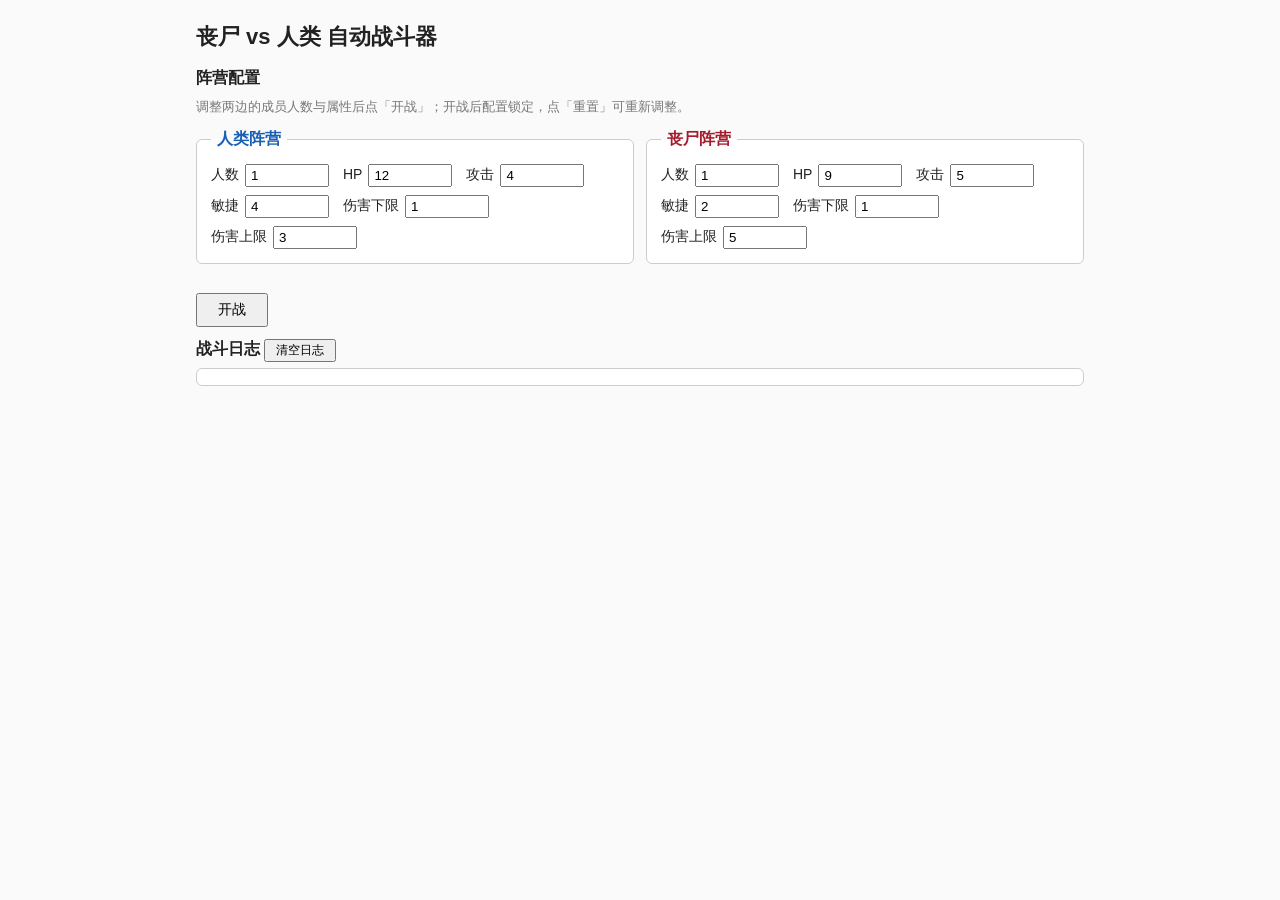
==== index.html @ 319cf8e5 "feat(game): add single-file zombie vs human auto battle game - index.html: two-camp config UI (count" ====
<!DOCTYPE html>
<!--
======================================================================
 GameEngine API（戦闘エンジン：DOM と完全分離された純関数集合）
======================================================================
■ 形態
  * エンジン本体は script#game-engine タグ内にあり、window.GameEngine
    として公開する。DOM・UI には一切依存しない。
  * state は JSON 化可能なプレーンデータのみで構成する。公開関数は入力を
    破壊せず新しい state を返す（runBattle は内部で作業コピーを書き換える
    が、外部から見れば純関数である）。

■ 乱数の注入
  * d100 / d7 / ダメージのすべてのロールは最終引数 rng（() => [0,1) の乱数）
    を経由する。省略した場合は Math.random を使う。
  * GameEngine.createRng(seed) で mulberry32 ベースの再現可能な乱数源を
    作れる（テスト・デバッグ用）。

■ Node から利用する（テスト用）
  * index.html から script#game-engine タグの中身を文字列として取り出し、
    例えば vm.runInNewContext(src, { module: { exports: {} } }) のように
    評価すると、sandbox.module.exports から GameEngine を取得できる。
    （window が無い環境では module.exports 側に公開するため。）

■ API 一覧
  GameEngine.MAX_STEPS                  : 無限ループ防止のステップ上限。書き換え可（既定 100000）
  GameEngine.DEFAULT_CONFIG             : 既定設定 { human: {...}, zombie: {...} }
  GameEngine.FACTION_LABEL              : 陣営表示名 { human: '人类阵营', zombie: '丧尸阵营' }
  GameEngine.NAME_PREFIX                : メンバー名の接頭辞 { human: '玩家', zombie: '丧尸' }
  GameEngine.createRng(seed)            : () => [0,1) の種付き乱数源を返す
  GameEngine.rollD(sides, rng?)         : 1..sides の整数
  GameEngine.randInt(min, max, rng?)    : min..max の整数（両端を含む）
  GameEngine.validateConfig(config)     : 設定検査。不備の簡体中文メッセージ配列（空配列なら正当）
  GameEngine.createBattleState(config)  : 初期 state（未ダイス）を返す
  GameEngine.rollInitiative(state, rng?): d100 で先攻順を決定する。同点者はその組だけで
                                          重投を繰り返し（重投点は組内のみで比較し、
                                          組内で順位が分かるまで）、過程をログに残す。
                                          新しい state を返す
  GameEngine.takeTurn(state, rng?)      : 現在の行動者の行動を 1 回実行。新しい state を返す
  GameEngine.runBattle(config, rng?)    : 設定検査 → state 生成 → 先攻決定 → 行動ループで
                                          完走させ、最終 state を返す（不正設定は例外）

■ config / state の形
  config = {
    human:  { count, hp, attack, agility, dmgMin, dmgMax },
    zombie: { count, hp, attack, agility, dmgMin, dmgMax }
  }
  state = {
    members:  [ { name, faction: 'human'|'zombie', maxHp, hp, attack,
                  agility, dmgMin, dmgMax, downed } ... ],
    order:    [ メンバー名 ... ]（行動順。戦闘中は不変）,
    rolls:    { メンバー名: d100 出目の履歴 [第1投, 重投1, ...] },
    turnIndex, round, steps,
    finished: boolean,
    winner:   'human' | 'zombie' | 'draw' | null,
    survivors:[ { name, hp, maxHp } ... ]（勝利側の生存者）,
    log:      [ { type, text } ... ]（type: order-header / order / reroll /
                                          round / action-fail / action-dodge /
                                          action-hit / victory）
  }
======================================================================
-->
<html lang="zh-CN">
<head>
<meta charset="UTF-8">
<meta name="viewport" content="width=device-width, initial-scale=1">
<title>丧尸 vs 人类 自动战斗器</title>
<style>
  :root { color-scheme: light; }
  * { box-sizing: border-box; }
  body {
    font-family: "Microsoft YaHei", "PingFang SC", "Segoe UI", sans-serif;
    max-width: 920px;
    margin: 0 auto;
    padding: 16px;
    color: #222;
    background: #fafafa;
    line-height: 1.55;
  }
  h1 { font-size: 22px; margin: 4px 0 12px; }
  h2 { font-size: 16px; margin: 10px 0 6px; }
  .hint { color: #777; font-size: 13px; margin: 2px 0 10px; }
  .factions { display: flex; gap: 12px; flex-wrap: wrap; }
  fieldset.faction {
    flex: 1 1 340px;
    border: 1px solid #ccc;
    border-radius: 6px;
    background: #fff;
    padding: 6px 14px 12px;
    margin: 0;
  }
  fieldset.faction.human legend { color: #1a5fb4; font-weight: bold; padding: 0 6px; }
  fieldset.faction.zombie legend { color: #a51d2d; font-weight: bold; padding: 0 6px; }
  .field { display: inline-flex; align-items: center; gap: 6px; margin: 6px 14px 2px 0; font-size: 14px; }
  .field input { width: 84px; padding: 2px 4px; }
  .error { color: #c01c28; font-size: 14px; min-height: 1.2em; margin: 8px 0 4px; }
  .actions { margin: 4px 0 8px; }
  button { padding: 6px 20px; font-size: 14px; cursor: pointer; }
  button:disabled { cursor: not-allowed; opacity: 0.5; }
  button.small { padding: 1px 10px; font-size: 12px; font-weight: normal; }
  #result {
    border: 1px solid #1a7f37;
    background: #eaf6ee;
    border-radius: 6px;
    padding: 6px 14px 10px;
    margin: 10px 0;
  }
  #result-title { margin: 4px 0; }
  #result-text { white-space: pre-line; margin: 2px 0; font-family: inherit; font-size: 14px; }
  .log {
    font-family: Consolas, "Courier New", monospace;
    font-size: 13px;
    border: 1px solid #ccc;
    background: #fff;
    border-radius: 6px;
    padding: 8px 12px;
    max-height: 460px;
    overflow-y: auto;
  }
  .log-round { font-weight: bold; color: #666; margin-top: 8px; }
  .log-order-header { font-weight: bold; margin-top: 4px; }
  .log-order { color: #333; }
  .log-reroll { color: #b26a00; }
  .log-action-fail { color: #9a9a9a; }
  .log-action-dodge { color: #1c5d99; }
  .log-action-hit { color: #222; }
  .log-victory { font-weight: bold; color: #1a7f37; margin-top: 6px; }
</style>
</head>
<body>
<h1>丧尸 vs 人类 自动战斗器</h1>

<section id="config-section">
  <h2>阵营配置</h2>
  <p class="hint">调整两边的成员人数与属性后点「开战」；开战后配置锁定，点「重置」可重新调整。</p>
  <div id="faction-configs" class="factions"></div>
  <div id="config-error" class="error"></div>
  <div class="actions">
    <button id="btn-start">开战</button>
    <button id="btn-reset" hidden>重置</button>
  </div>
</section>

<section id="result" hidden>
  <h2 id="result-title"></h2>
  <pre id="result-text"></pre>
</section>

<section id="log-section">
  <h2>战斗日志 <button id="btn-clear-log" class="small">清空日志</button></h2>
  <div id="battle-log" class="log"></div>
</section>

<script id="game-engine">
/* =====================================================================
 * 戦闘エンジン（DOM 非依存の純関数集合）
 * API の詳細と Node からの取り出し方はファイル先頭のコメント塊を参照。
 * ===================================================================== */
(function () {
  'use strict';

  // 仕様書のデフォルト値
  var DEFAULT_CONFIG = {
    human:  { count: 1, hp: 12, attack: 4, agility: 4, dmgMin: 1, dmgMax: 3 },
    zombie: { count: 1, hp: 9, attack: 5, agility: 2, dmgMin: 1, dmgMax: 5 }
  };

  // 表示用ラベル（UI 文案は簡体中文）
  var NAME_PREFIX = { human: '玩家', zombie: '丧尸' };
  var FACTION_LABEL = { human: '人类阵营', zombie: '丧尸阵营' };

  var api = {
    // 無限ループ防止の安全上限（テストから差し替え可能）
    MAX_STEPS: 100000,
    DEFAULT_CONFIG: DEFAULT_CONFIG,
    FACTION_LABEL: FACTION_LABEL,
    NAME_PREFIX: NAME_PREFIX
  };

  // ---- 乱数 ----------------------------------------------------------

  // 種付き乱数源（mulberry32）。テストでの再現用。
  api.createRng = function (seed) {
    var a = seed >>> 0;
    return function () {
      a |= 0;
      a = (a + 0x6D2B79F5) | 0;
      var t = Math.imul(a ^ (a >>> 15), 1 | a);
      t = (t + Math.imul(t ^ (t >>> 7), 61 | t)) ^ t;
      return ((t ^ (t >>> 14)) >>> 0) / 4294967296;
    };
  };

  // rng 未指定なら Math.random を使う
  function normRng(rng) {
    return typeof rng === 'function' ? rng : Math.random;
  }

  // 1..sides の整数ダイス
  api.rollD = function (sides, rng) {
    return Math.floor(normRng(rng)() * sides) + 1;
  };

  // min..max の整数（両端を含む）
  api.randInt = function (min, max, rng) {
    return min + Math.floor(normRng(rng)() * (max - min + 1));
  };

  // ---- 設定検査 ------------------------------------------------------

  // 数値 1 項分の整数・範囲検査
  function checkInt(errors, label, name, value, min, max) {
    if (typeof value !== 'number' || !isFinite(value) || Math.floor(value) !== value) {
      errors.push(label + '的' + name + '必须是整数');
      return;
    }
    if (value < min || value > max) {
      errors.push(label + '的' + name + '必须在 ' + min + '～' + max + ' 之间');
    }
  }

  // 設定を検査し、不備のメッセージ配列を返す（空配列なら正当）
  api.validateConfig = function (config) {
    var errors = [];
    var factions = ['human', 'zombie'];
    for (var i = 0; i < factions.length; i++) {
      var f = factions[i];
      var label = FACTION_LABEL[f];
      var c = config ? config[f] : null;
      if (!c || typeof c !== 'object') {
        errors.push(label + '的配置缺失');
        continue;
      }
      checkInt(errors, label, '人数', c.count, 1, 99);
      checkInt(errors, label, 'HP', c.hp, 1, 9999);
      checkInt(errors, label, '攻击', c.attack, 0, 99);
      checkInt(errors, label, '敏捷', c.agility, 0, 99);
      checkInt(errors, label, '伤害下限', c.dmgMin, 0, 9999);
      checkInt(errors, label, '伤害上限', c.dmgMax, 0, 9999);
      if (typeof c.dmgMin === 'number' && typeof c.dmgMax === 'number'
          && isFinite(c.dmgMin) && isFinite(c.dmgMax) && c.dmgMin > c.dmgMax) {
        errors.push(label + '的伤害下限不能大于伤害上限');
      }
    }
    return errors;
  };

  // ---- state 生成 ----------------------------------------------------

  // メンバー 1 人を生成する
  function makeMember(faction, index, stats) {
    return {
      name: NAME_PREFIX[faction] + index,
      faction: faction,
      maxHp: stats.hp,
      hp: stats.hp,
      attack: stats.attack,
      agility: stats.agility,
      dmgMin: stats.dmgMin,
      dmgMax: stats.dmgMax,
      downed: false
    };
  }

  // プレーンデータの複製（state は JSON 化可能なデータのみで構成する）
  function clone(obj) {
    if (typeof structuredClone === 'function') return structuredClone(obj);
    return JSON.parse(JSON.stringify(obj));
  }

  // 初期 state を生成する（config は書き換えない）
  api.createBattleState = function (config) {
    var members = [];
    var i;
    for (i = 1; i <= config.human.count; i++) members.push(makeMember('human', i, config.human));
    for (i = 1; i <= config.zombie.count; i++) members.push(makeMember('zombie', i, config.zombie));
    return {
      members: members,   // 全メンバー（両陣営）
      order: [],          // 行動順（メンバー名の配列、戦闘中不変）
      rolls: {},          // メンバー名 → 先攻 d100 出目
      turnIndex: 0,       // order 内の現在位置
      round: 0,           // 現在のラウンド（rollInitiative で 1 になる）
      steps: 0,           // 実行済みステップ数（安全上限カウンタ）
      finished: false,
      winner: null,       // 'human' | 'zombie' | 'draw' | null
      survivors: [],      // 勝利側の生存者 [{name, hp, maxHp}]
      log: []             // {type, text} の配列
    };
  };

  // ---- 先攻順 --------------------------------------------------------

  // 全員が d100 を 1 回ずつ振り、点数の大きい順に行動する。
  // 同点者は「その組だけ」取り出して各自重投し、重投点は組内だけで比較する
  //（組と外部との前后関係は元の点数で確定済み）。組内にまだ同点者がいれば、
  // その者だけをさらに重投し、組内で完全に順位が分かるまで繰り返す。
  // 最終順序は「各メンバーが得た点数列の辞書順降順」と一致する。
  function cmpRollsDesc(a, b) {
    var n = Math.min(a.length, b.length);
    for (var i = 0; i < n; i++) {
      if (a[i] !== b[i]) return b[i] - a[i];
    }
    return b.length - a.length; // 保険（通常はここへ到達しない）
  }

  api.rollInitiative = function (state, rng) {
    var s = clone(state);
    var r = normRng(rng);
    var i;
    // メンバー名 → ダイス履歴 [第1投, 重投1, ...]（末尾が現在の有効値）
    var history = {};
    var names = s.members.map(function (m) { return m.name; });
    for (i = 0; i < names.length; i++) {
      history[names[i]] = [api.rollD(100, r)];
    }
    var batches = 0;
    // 同点グループの解消（group: 同じ有効値を持つメンバー名の配列）
    function resolveGroup(group) {
      if (group.length < 2) return;
      batches++;
      if (batches > 10000) {
        // 公正な乱数では実質到達不能（悪意ある rng 注入などの保険）
        throw new Error('先攻重投超过安全次数上限');
      }
      var anchor = history[group[0]][history[group[0]].length - 1];
      group.forEach(function (n) { history[n].push(api.rollD(100, r)); });
      s.log.push({
        type: 'reroll',
        text: '【先攻重投】' + group.join('、') + '（同为 ' + anchor + ' 点）重投 d100：'
            + group.map(function (n) {
                var h = history[n];
                return n + '→' + h[h.length - 1];
              }).join('、')
      });
      // 重投後にまだ同点が残れば、その者だけで再重投
      var byValue = {};
      group.forEach(function (n) {
        var h = history[n];
        var v = h[h.length - 1];
        (byValue[v] = byValue[v] || []).push(n);
      });
      Object.keys(byValue)
        .sort(function (a, b) { return b - a; })
        .forEach(function (v) { resolveGroup(byValue[v]); });
    }
    // 第 1 投の点数でグループ化し、点数の大きい組から順に解消
    var byFirst = {};
    names.forEach(function (n) {
      var v = history[n][0];
      (byFirst[v] = byFirst[v] || []).push(n);
    });
    Object.keys(byFirst)
      .sort(function (a, b) { return b - a; })
      .forEach(function (v) { resolveGroup(byFirst[v]); });
    // 辞書順降順で最終行動順を確定
    names.sort(function (a, b) { return cmpRollsDesc(history[a], history[b]); });
    s.order = names;
    s.rolls = history;
    s.round = 1;
    s.turnIndex = 0;
    s.log.push({ type: 'order-header', text: '【行动顺序】（d100 点数，从大到小）' });
    for (i = 0; i < names.length; i++) {
      s.log.push({
        type: 'order',
        text: (i + 1) + '. ' + names[i] + '（d100=' + history[names[i]].join('→') + '）'
      });
    }
    s.log.push({ type: 'round', text: '── 第 1 轮 ──' });
    return s;
  };

  // ---- ターン処理 ----------------------------------------------------

  // 名前からメンバーを探す
  function findMember(s, name) {
    for (var i = 0; i < s.members.length; i++) {
      if (s.members[i].name === name) return s.members[i];
    }
    return null;
  }

  // ターン位置を 1 つ進める。末尾に達したら次ラウンドの先頭へ戻し、区切り行を残す。
  function advanceTurn(s) {
    s.turnIndex++;
    if (s.turnIndex >= s.order.length) {
      s.turnIndex = 0;
      s.round++;
      s.log.push({ type: 'round', text: '── 第 ' + s.round + ' 轮 ──' });
    }
  }

  // どちらか一方でも全滅していれば戦闘を終了させる
  function checkBattleEnd(s) {
    var alive = { human: false, zombie: false };
    for (var i = 0; i < s.members.length; i++) {
      var m = s.members[i];
      if (!m.downed) alive[m.faction] = true;
    }
    if (alive.human && alive.zombie) return false;
    s.finished = true;
    s.winner = alive.human ? 'human' : (alive.zombie ? 'zombie' : 'draw');
    if (s.winner === 'draw') {
      s.survivors = [];
      s.log.push({ type: 'victory', text: '战斗结束：平局。' });
    } else {
      s.survivors = s.members
        .filter(function (m) { return m.faction === s.winner && !m.downed; })
        .map(function (m) { return { name: m.name, hp: m.hp, maxHp: m.maxHp }; });
      var names = s.survivors.map(function (m) {
        return m.name + '（HP ' + m.hp + '/' + m.maxHp + '）';
      }).join('、');
      s.log.push({ type: 'victory', text: '战斗结束：' + FACTION_LABEL[s.winner] + '获胜！存活角色：' + names });
    }
    return true;
  }

  // 現在の行動者の 1 行動を実行する（s を直接書き換える内部用関数）
  function stepMutate(s, rng) {
    s.steps++;
    if (s.steps > api.MAX_STEPS) {
      s.finished = true;
      s.winner = 'draw';
      s.survivors = [];
      s.log.push({ type: 'victory', text: '已达 ' + api.MAX_STEPS + ' 步行动上限，强制结束：平局。' });
      return;
    }
    var actor = findMember(s, s.order[s.turnIndex]);
    // 倒地している場合は何もせずスキップ（ログには残さない）
    if (!actor || actor.downed) {
      advanceTurn(s);
      return;
    }
    // 対立陣営の未倒地メンバーから無作為に 1 人選ぶ
    var enemyFaction = actor.faction === 'human' ? 'zombie' : 'human';
    var targets = s.members.filter(function (m) {
      return m.faction === enemyFaction && !m.downed;
    });
    if (targets.length === 0) {
      // 通常起こらない（直前の行動後に終了判定済み）。保険として終了判定だけ行う。
      checkBattleEnd(s);
      return;
    }
    var target = targets[api.randInt(0, targets.length - 1, rng)];
    var head = actor.name + ' → ' + target.name + '：';

    // 1) 攻撃判定：d7 ＞ 自分の攻撃値 なら失敗
    var atkRoll = api.rollD(7, rng);
    if (atkRoll > actor.attack) {
      s.log.push({
        type: 'action-fail',
        text: head + '攻击检定 d7=' + atkRoll + ' ＞ 攻击' + actor.attack + '，攻击失败'
      });
      advanceTurn(s);
      return;
    }

    // 2) 回避判定：d7 ≤ 目標の敏捷 なら回避成功
    var dodgeRoll = api.rollD(7, rng);
    if (dodgeRoll <= target.agility) {
      s.log.push({
        type: 'action-dodge',
        text: head + '攻击检定 d7=' + atkRoll + ' ≤ 攻击' + actor.attack
            + '，命中；闪避检定 d7=' + dodgeRoll + ' ≤ 敏捷' + target.agility + '，闪避成功'
      });
      advanceTurn(s);
      return;
    }

    // 3) ダメージ：自身の区間内の整数乱数
    var dmg = api.randInt(actor.dmgMin, actor.dmgMax, rng);
    target.hp = Math.max(0, target.hp - dmg);
    var text = head + '攻击检定 d7=' + atkRoll + ' ≤ 攻击' + actor.attack
             + '，命中；闪避检定 d7=' + dodgeRoll + ' ＞ 敏捷' + target.agility
             + '，未闪避；伤害 ' + dmg + '，' + target.name + ' 剩余 HP ' + target.hp;
    if (target.hp <= 0) {
      target.downed = true;
      text += '，倒地！';
    }
    s.log.push({ type: 'action-hit', text: text });

    // 行動後に行終了判定（終わっていなければ次のターンへ）
    if (!checkBattleEnd(s)) {
      advanceTurn(s);
    }
  }

  // 公開版：入力 state を破壊せず、新しい state を返す
  api.takeTurn = function (state, rng) {
    if (state.finished) return state;
    var s = clone(state);
    stepMutate(s, normRng(rng));
    return s;
  };

  // 設定から戦闘を完走させる（不正設定は例外）
  api.runBattle = function (config, rng) {
    var errors = api.validateConfig(config);
    if (errors.length > 0) throw new Error(errors.join('；'));
    var r = normRng(rng);
    var s = api.rollInitiative(api.createBattleState(config), r);
    while (!s.finished) stepMutate(s, r);
    return s;
  };

  // ---- エクスポート --------------------------------------------------
  if (typeof window !== 'undefined') {
    window.GameEngine = api;
  }
  if (typeof module !== 'undefined' && module.exports) {
    module.exports = api;
  }
  return api;
})();
</script>

<script>
/* UI 層：GameEngine の呼び出しと DOM 描画だけを担う（エンジン側は DOM に触れない） */
(function () {
  'use strict';
  var E = window.GameEngine;

  function $(id) { return document.getElementById(id); }

  // 設定フィールド定義（入力欄の生成と入力値の読み取りに使う）
  var FIELDS = [
    { key: 'count',   label: '人数',     min: 1,    max: 99 },
    { key: 'hp',      label: 'HP',      min: 1,    max: 9999 },
    { key: 'attack',  label: '攻击',    min: 0,    max: 99 },
    { key: 'agility', label: '敏捷',    min: 0,    max: 99 },
    { key: 'dmgMin',  label: '伤害下限', min: 0,    max: 9999 },
    { key: 'dmgMax',  label: '伤害上限', min: 0,    max: 9999 }
  ];
  var FACTIONS = ['human', 'zombie'];

  // 両陣営の設定入力欄を組み立てる
  function buildConfigPanel() {
    var wrap = $('faction-configs');
    FACTIONS.forEach(function (f) {
      var fs = document.createElement('fieldset');
      fs.className = 'faction ' + f;
      var legend = document.createElement('legend');
      legend.textContent = E.FACTION_LABEL[f];
      fs.appendChild(legend);
      FIELDS.forEach(function (fd) {
        var label = document.createElement('label');
        label.className = 'field';
        var name = document.createElement('span');
        name.textContent = fd.label;
        var input = document.createElement('input');
        input.type = 'number';
        input.id = f + '-' + fd.key;
        input.min = String(fd.min);
        input.max = String(fd.max);
        input.step = '1';
        input.value = String(E.DEFAULT_CONFIG[f][fd.key]);
        label.appendChild(name);
        label.appendChild(input);
        fs.appendChild(label);
      });
      wrap.appendChild(fs);
    });
  }

  // 入力欄から設定値を集める
  function readConfig() {
    var cfg = {};
    FACTIONS.forEach(function (f) {
      var c = {};
      FIELDS.forEach(function (fd) {
        c[fd.key] = Number($(f + '-' + fd.key).value);
      });
      cfg[f] = c;
    });
    return cfg;
  }

  // 設定入力欄の有効／無効を切り替える（開戦後はロック）
  function setConfigEnabled(enabled) {
    FACTIONS.forEach(function (f) {
      FIELDS.forEach(function (fd) {
        $(f + '-' + fd.key).disabled = !enabled;
      });
    });
    $('btn-start').disabled = !enabled;
  }

  function renderResult(state) {
    var title = $('result-title');
    var body = $('result-text');
    if (state.winner === 'draw') {
      title.textContent = '战斗结束：平局';
      body.textContent = '达到行动步数上限，未分出胜负。';
    } else {
      title.textContent = '战斗结束 —— ' + E.FACTION_LABEL[state.winner] + '获胜！';
      var lines = state.survivors.map(function (m) {
        return m.name + '：剩余 HP ' + m.hp + '/' + m.maxHp;
      });
      body.textContent = lines.length > 0 ? lines.join('\n') : '（无存活角色）';
    }
    $('result').hidden = false;
  }

  function renderLog(log) {
    var box = $('battle-log');
    box.innerHTML = '';
    var frag = document.createDocumentFragment();
    log.forEach(function (e) {
      var div = document.createElement('div');
      div.className = 'log-' + e.type;
      div.textContent = e.text;
      frag.appendChild(div);
    });
    box.appendChild(frag);
    box.scrollTop = box.scrollHeight;
  }

  function onStart() {
    var cfg = readConfig();
    var errors = E.validateConfig(cfg);
    if (errors.length > 0) {
      $('config-error').textContent = '配置有误：' + errors.join('；');
      return;
    }
    $('config-error').textContent = '';
    setConfigEnabled(false);          // 開戦後は設定をロック
    $('btn-start').hidden = true;
    $('btn-reset').hidden = false;
    var state = E.runBattle(cfg);     // 乱数源は既定の Math.random
    renderResult(state);
    renderLog(state.log);
  }

  function onReset() {
    $('config-error').textContent = '';
    $('result-title').textContent = '';
    $('result-text').textContent = '';
    $('result').hidden = true;
    $('battle-log').innerHTML = '';
    setConfigEnabled(true);
    $('btn-start').hidden = false;
    $('btn-reset').hidden = true;
  }

  buildConfigPanel();
  $('btn-start').addEventListener('click', onStart);
  $('btn-reset').addEventListener('click', onReset);
  $('btn-clear-log').addEventListener('click', function () {
    $('battle-log').innerHTML = '';
  });
})();
</script>
</body>
</html>
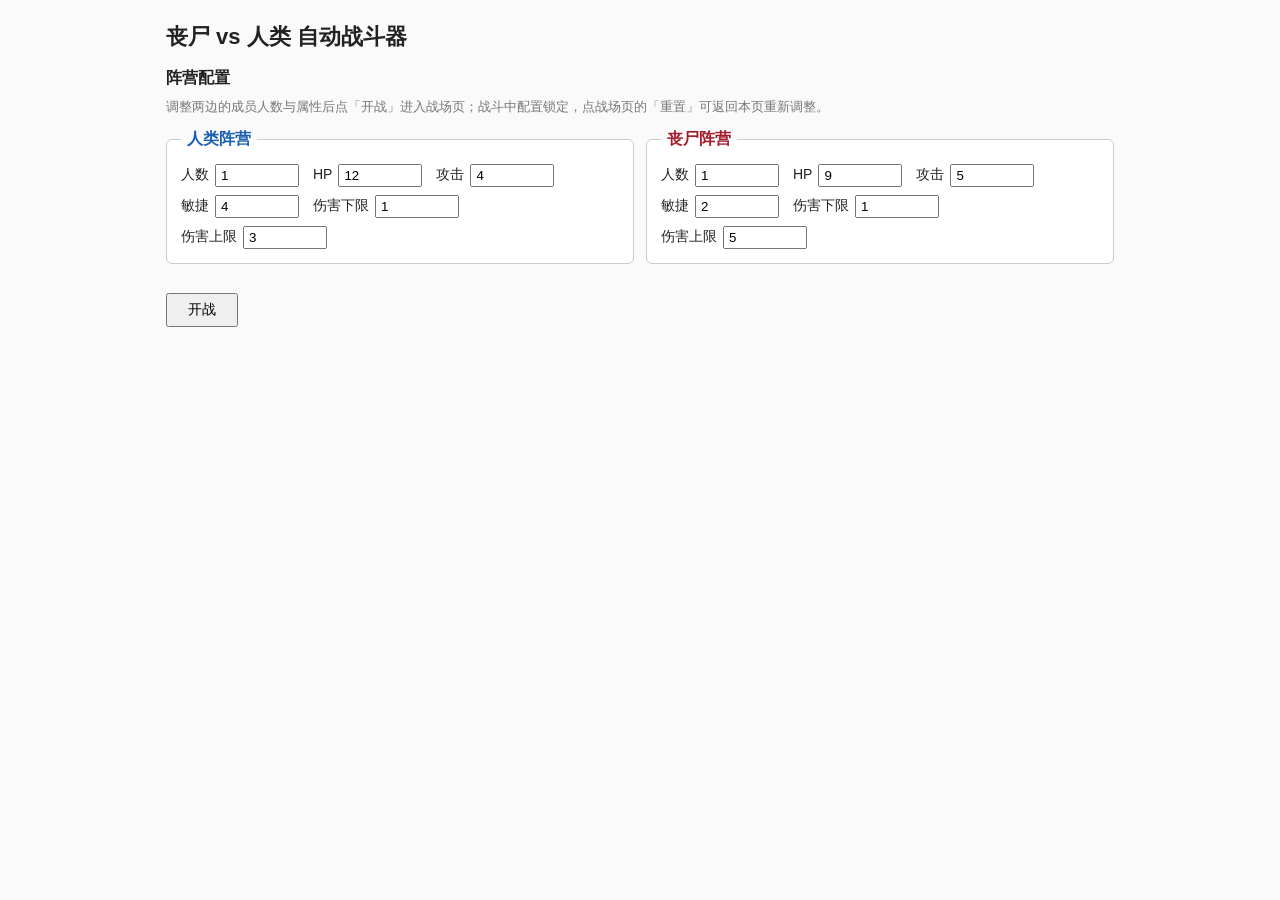
==== commit 3b0f4b03: "feat(game): visualize battle with live stepwise execution - config screen <-> battlefield screen; op" ====
--- a/index.html
+++ b/index.html
@@ -1,28 +1,44 @@
 <!DOCTYPE html>
 <!--
 ======================================================================
- GameEngine API（戦闘エンジン：DOM と完全分離された純関数集合）
+ 丧尸 vs 人类 自动战斗器 —— 单文件游戏（GameEngine / GameUI API 文档）
 ======================================================================
 ■ 形態
-  * エンジン本体は script#game-engine タグ内にあり、window.GameEngine
-    として公開する。DOM・UI には一切依存しない。
+  * 戦闘エンジンは script#game-engine タグ内にあり、window.GameEngine
+    として公開する。DOM・UI・タイマーに一切依存しない純関数集合。
   * state は JSON 化可能なプレーンデータのみで構成する。公開関数は入力を
-    破壊せず新しい state を返す（runBattle は内部で作業コピーを書き換える
-    が、外部から見れば純関数である）。
-
-■ 乱数の注入
-  * d100 / d7 / ダメージのすべてのロールは最終引数 rng（() => [0,1) の乱数）
-    を経由する。省略した場合は Math.random を使う。
+    破壊せず新しい state を返す（内部では作業コピーを書き替えるが、外部
+    から見れば純関数である）。log の各エントリ {type,text} は push 以後に
+    決して書き替えないため、連続する state 間で log 配列は浅いコピーとして
+    共有される（エントリ自体を外部から書き替えることは想定しない）。
+  * UI 層はその後の script タグ（id 無し）にあり、window.GameUI として公開
+    する。エンジンの呼び出しと DOM 描画だけを担う。
+
+■ 乱数の注入（GameEngine）
+  * d100 / d7 / ダメージ・目標選択のすべてのロールは最終引数 rng
+    （() => [0,1) の乱数）を経由する。省略した場合は Math.random を使う。
   * GameEngine.createRng(seed) で mulberry32 ベースの再現可能な乱数源を
     作れる（テスト・デバッグ用）。
+  * 戦闘の乱数は「1 本の乱数列」を順に消費する。したがって同一の rng を
+    与えた場合、次の 2 経路は最終 state（members / order / rolls / log すべて）
+    の JSON 比較で完全一致する（ADR 0001 の一貫性保証）：
+      (a) GameEngine.runBattle(config, rng)                       （整場一括結算）
+      (b) GameEngine.startBattle(config, rng) の後、
+          GameEngine.stepBattle(state, rng) を終局まで繰り返す     （逐次実行）
+    stepBattle は takeTurn と同一経路（同一の乱数消費・state 遷移）であり、
+    verify/engine.test.mjs の一致性断言で固定される。
 
 ■ Node から利用する（テスト用）
   * index.html から script#game-engine タグの中身を文字列として取り出し、
     例えば vm.runInNewContext(src, { module: { exports: {} } }) のように
-    評価すると、sandbox.module.exports から GameEngine を取得できる。
+    評価すると、module.exports から GameEngine を取得できる。
     （window が無い環境では module.exports 側に公開するため。）
-
-■ API 一覧
+  * UI 層は同じ要領で残りの script タグを評価すれば window.GameUI が
+    得られる。document は最小スタブでよく、GameUI の公開面は
+    実 DOM 無しで駆動できる（描画の目視検証はブラウザ E2E で行う）。
+
+■ GameEngine API 一覧
+  --- 定数・乱数・設定検査 ---
   GameEngine.MAX_STEPS                  : 無限ループ防止のステップ上限。書き換え可（既定 100000）
   GameEngine.DEFAULT_CONFIG             : 既定設定 { human: {...}, zombie: {...} }
   GameEngine.FACTION_LABEL              : 陣営表示名 { human: '人类阵营', zombie: '丧尸阵营' }
@@ -31,14 +47,73 @@
   GameEngine.rollD(sides, rng?)         : 1..sides の整数
   GameEngine.randInt(min, max, rng?)    : min..max の整数（両端を含む）
   GameEngine.validateConfig(config)     : 設定検査。不備の簡体中文メッセージ配列（空配列なら正当）
+  --- state 生成と先攻決定 ---
   GameEngine.createBattleState(config)  : 初期 state（未ダイス）を返す
   GameEngine.rollInitiative(state, rng?): d100 で先攻順を決定する。同点者はその組だけで
                                           重投を繰り返し（重投点は組内のみで比較し、
                                           組内で順位が分かるまで）、過程をログに残す。
                                           新しい state を返す
+  --- 整場一括結算（従来 API・そのまま維持） ---
   GameEngine.takeTurn(state, rng?)      : 現在の行動者の行動を 1 回実行。新しい state を返す
+                                          （終局済み state を渡した場合は入力をそのまま返す）
   GameEngine.runBattle(config, rng?)    : 設定検査 → state 生成 → 先攻決定 → 行動ループで
                                           完走させ、最終 state を返す（不正設定は例外）
+  --- ステップ実行（逐行動リアルタイム演出用・ADR 0001） ---
+  GameEngine.startBattle(config, rng?)  : 設定検査 → state 生成 → 先攻決定までを行い、
+                                          開始 state を返す（runBattle の前半と同一経路。
+                                          不正設定は例外）
+  GameEngine.stepBattle(state, rng?)    : 行動を 1 つ実行し { state, event } を返す。
+                                          takeTurn と同一の乱数消費・state 遷移で、
+                                          event は演出用の観測データ（下記参照）。
+                                          終局済み state を渡した場合は
+                                          { state: 入力そのもの, event: null }（副作用なし）
+  GameEngine.getInitiativeOrder(state)  : 行動順（state.order）のコピー配列を返す
+  GameEngine.isBattleOver(state)        : 終局判定（state.finished の真偽値）
+  GameEngine.getResult(state)           : 終局スナップショット
+                                          { finished, winner, survivors:[{name,hp,maxHp}] }
+                                          （新しいプレーンオブジェクトを返す）
+
+■ stepBattle の event の形（演出用の観測データ。state 遷移には影響しない）
+  { kind: 'skip',   actor }                     : 倒地者の番。何も起きず順序だけ進む
+  { kind: 'none' }                              : 保険経路（通常発生しない）
+  { kind: 'fail',   actor, target, atkRoll, attack }
+  { kind: 'dodge',  actor, target, atkRoll, attack, dodgeRoll, agility }
+  { kind: 'hit',    actor, target, atkRoll, attack, dodgeRoll, agility,
+                    damage, hpBefore, hpAfter, downed }
+  { kind: 'forced-draw' }                       : MAX_STEPS 到達による強制終了
+  そのステップで終局した場合はさらに finished: true と
+  winner: 'human'|'zombie'|'draw' を付す。
+
+■ UI 層（window.GameUI）とスケジューラ注入
+  演出の待ち時間はすべて注入されたスケジューラを経由する。契約：
+    scheduler.setTimeout(fn, ms) → id : 後で fn を一度だけ呼ぶ
+    scheduler.clearTimeout(id)        : 未実行の fn をキャンセル（同期型は no-op でよい）
+    scheduler.clear()                 : （任意）未実行をすべて破棄
+    scheduler.pump(limit?)            : （任意・テスト用）溜まった fn を先頭から実行
+  * GameUI.createRealtimeScheduler() : window.setTimeout / clearTimeout の
+                                       実時間スケジューラ（既定）
+  * GameUI.createSyncScheduler()     : テスト用のポンプ式同期スケジューラ。
+                                       setTimeout は溜めるだけで実行せず、
+                                       pump(limit) で溜まった分を先頭から
+                                       順に実行する。clear() で未実行を全廃棄
+  * GameUI.useScheduler(sched)       : スケジューラ差し替え（戦闘開始前に呼ぶこと）
+  公開面（DOM 無しで駆動できる）：
+    GameUI.getScreen()                : 'config' | 'battle'
+    GameUI.getMode()                  : 'idle'（未開戦）| 'live'（演出中）| 'done'（終局表示）
+    GameUI.getSpeed() / setSpeed(key) : 'slow' | 'middle' | 'fast'（戦闘中でも切替可）
+    GameUI.startBattle(config, rng?)  : 設定検査 → 開戦 → 戦場画面へ。rng 省略時は
+                                        Math.random。演出中に呼ぶと例外、
+                                        不正設定は例外
+    GameUI.skipToResult()             : 演出中のみ有効。残り全ステップを同時通算し
+                                        その場で終局表示へ移る
+    GameUI.resetToConfig()            : 演出中断 → 配置画面へ（戦場・ログ・横幅を破棄、
+                                        設定入力のロック解除）
+    GameUI.clearLog()                 : ログ表示だけ消す（以後の追記は継続）
+    GameUI.getBattleState()           : 現 state の深いコピー（未開戦は null）
+    GameUI.getLogEntries()            : 表示対象ログ [{type,text}] のコピー
+    GameUI.SPEEDS                     : { slow:   { label: '慢', delay: 1600 },
+                                        middle: { label: '中', delay: 800 },
+                                        fast:   { label: '快', delay: 300 } }
 
 ■ config / state の形
   config = {
@@ -70,7 +145,7 @@
   * { box-sizing: border-box; }
   body {
     font-family: "Microsoft YaHei", "PingFang SC", "Segoe UI", sans-serif;
-    max-width: 920px;
+    max-width: 980px;
     margin: 0 auto;
     padding: 16px;
     color: #222;
@@ -98,15 +173,99 @@
   button { padding: 6px 20px; font-size: 14px; cursor: pointer; }
   button:disabled { cursor: not-allowed; opacity: 0.5; }
   button.small { padding: 1px 10px; font-size: 12px; font-weight: normal; }
-  #result {
-    border: 1px solid #1a7f37;
-    background: #eaf6ee;
-    border-radius: 6px;
-    padding: 6px 14px 10px;
-    margin: 10px 0;
-  }
-  #result-title { margin: 4px 0; }
-  #result-text { white-space: pre-line; margin: 2px 0; font-family: inherit; font-size: 14px; }
+
+  /* ---- 戦場ページ：操作バー ---------------------------------------- */
+  .battle-bar { display: flex; align-items: center; gap: 8px; margin: 2px 0 10px; flex-wrap: wrap; }
+  .bar-label { font-size: 14px; color: #555; }
+  .bar-gap { flex: 1 1 0; }
+  .speed-btn { padding: 4px 16px; }
+  .speed-btn.active { background: #1a5fb4; border-color: #1a5fb4; color: #fff; }
+
+  /* ---- 順序帯 -------------------------------------------------------- */
+  #order-strip {
+    display: flex; flex-wrap: wrap; gap: 6px;
+    padding: 8px; border: 1px solid #ccc; border-radius: 6px;
+    background: #fff; min-height: 56px;
+  }
+  .chip {
+    width: 62px; text-align: center;
+    border: 1px solid #ddd; border-radius: 6px; background: #fff;
+    padding: 4px 2px 2px; position: relative;
+    transition: transform .15s ease, border-color .15s ease,
+                background .15s ease, opacity .2s ease;
+  }
+  .chip-emoji { font-size: 20px; line-height: 1.2; }
+  .chip-name { font-size: 11px; color: #333; white-space: nowrap; overflow: hidden; text-overflow: ellipsis; }
+  .chip.active {
+    transform: scale(1.18);
+    border-color: #e8a33d; background: #fff7e0;
+    box-shadow: 0 0 8px rgba(232, 163, 61, .75);
+    z-index: 2;
+  }
+  .chip.downed { opacity: .45; filter: grayscale(1); }
+
+  /* ---- 戦場（左右対峙の折り返しグリッド） ---------------------------- */
+  #battlefield { display: flex; gap: 12px; align-items: flex-start; margin: 26px 0 14px; }
+  .side { flex: 1 1 0; min-width: 0; }
+  .side-label { font-weight: bold; font-size: 14px; margin-bottom: 8px; }
+  .side-label.human { color: #1a5fb4; }
+  .side-label.zombie { color: #a51d2d; text-align: right; }
+  .side-grid { display: flex; flex-wrap: wrap; gap: 8px; justify-content: flex-start; }
+  .zombie-side .side-grid { justify-content: flex-end; }
+  .vs-mark { align-self: center; font-weight: bold; color: #bbb; font-size: 15px; flex: 0 0 auto; }
+
+  /* ---- キャラカード（Emoji + 名前 + 血条） --------------------------- */
+  .unit-card {
+    width: 86px;
+    border: 1px solid #ccc; border-radius: 6px; background: #fff;
+    padding: 8px 4px 6px; text-align: center; position: relative;
+    transition: opacity .2s ease, border-color .2s ease, box-shadow .2s ease;
+  }
+  .unit-card.human { border-top: 3px solid #1a5fb4; }
+  .unit-card.zombie { border-top: 3px solid #a51d2d; }
+  .unit-card.current { border-color: #e8a33d; box-shadow: 0 0 6px rgba(232, 163, 61, .8); }
+  .unit-card.downed { opacity: .45; filter: grayscale(1); }
+  .unit-emoji { font-size: 26px; line-height: 1.2; }
+  .unit-name { font-size: 12px; color: #333; white-space: nowrap; overflow: hidden; text-overflow: ellipsis; }
+  .hp-bar { height: 8px; background: #e5e5e5; border-radius: 4px; overflow: hidden; margin-top: 5px; }
+  .hp-fill { height: 100%; width: 100%; background: #3fa34d; border-radius: 4px; transition: width .45s ease; }
+  .hp-num { font-size: 11px; color: #666; margin-top: 2px; font-family: Consolas, monospace; }
+
+  /* ---- 飘字（カード頭上に浮かんで消える） ---------------------------- */
+  .float-layer { position: absolute; left: 0; right: 0; top: -10px; height: 0; pointer-events: none; z-index: 5; }
+  .float-text {
+    position: absolute; left: 50%; top: 0; transform: translateX(-50%);
+    white-space: nowrap; font-weight: bold; font-size: 13px;
+    text-shadow: 0 0 3px #fff, 0 0 3px #fff;
+    animation: float-up .9s ease-out forwards;
+  }
+  .float-info { color: #333; }
+  .float-damage { color: #c01c28; font-size: 15px; }
+  @keyframes float-up {
+    from { opacity: 1; transform: translate(-50%, 0); }
+    to   { opacity: 0; transform: translate(-50%, -34px); }
+  }
+
+  /* ---- 被弾ライトアニメ（赤フラッシュ + 揺れ） ------------------------ */
+  .unit-card.hit-flash { animation: hit-flash .5s ease; }
+  @keyframes hit-flash {
+    0%   { background: #fff; }
+    25%  { background: #ffd2d2; transform: translateX(-3px); }
+    50%  { background: #ffb3b3; transform: translateX(3px); }
+    75%  { background: #ffd2d2; transform: translateX(-2px); }
+    100% { background: #fff; transform: none; }
+  }
+
+  /* ---- 終局バナー ---------------------------------------------------- */
+  #battle-banner {
+    border: 2px solid #1a7f37; background: #eaf6ee; border-radius: 6px;
+    padding: 10px 16px; margin: 12px 0; text-align: center;
+  }
+  #battle-banner.draw { border-color: #b26a00; background: #fff7e0; }
+  #banner-title { font-size: 18px; font-weight: bold; margin: 2px 0; }
+  .banner-body { white-space: pre-line; margin: 2px 0; font-size: 14px; font-family: inherit; }
+
+  /* ---- 戦闘ログ ------------------------------------------------------ */
   .log {
     font-family: Consolas, "Courier New", monospace;
     font-size: 13px;
@@ -130,23 +289,44 @@
 <body>
 <h1>丧尸 vs 人类 自动战斗器</h1>
 
-<section id="config-section">
+<!-- 配置ページ（画面 1/2） -->
+<section id="config-screen">
   <h2>阵营配置</h2>
-  <p class="hint">调整两边的成员人数与属性后点「开战」；开战后配置锁定，点「重置」可重新调整。</p>
+  <p class="hint">调整两边的成员人数与属性后点「开战」进入战场页；战斗中配置锁定，点战场页的「重置」可返回本页重新调整。</p>
   <div id="faction-configs" class="factions"></div>
   <div id="config-error" class="error"></div>
   <div class="actions">
     <button id="btn-start">开战</button>
-    <button id="btn-reset" hidden>重置</button>
   </div>
 </section>
 
-<section id="result" hidden>
-  <h2 id="result-title"></h2>
-  <pre id="result-text"></pre>
-</section>
-
-<section id="log-section">
+<!-- 戦場ページ（画面 2/2） -->
+<section id="battle-screen" hidden>
+  <div class="battle-bar">
+    <span class="bar-label">速度：</span>
+    <button id="speed-slow" class="speed-btn">慢</button>
+    <button id="speed-middle" class="speed-btn">中</button>
+    <button id="speed-fast" class="speed-btn">快</button>
+    <span class="bar-gap"></span>
+    <button id="btn-skip">跳到结果</button>
+    <button id="btn-reset">重置</button>
+  </div>
+  <div id="order-strip"></div>
+  <div id="battlefield">
+    <div class="side human-side">
+      <div class="side-label human">人类阵营</div>
+      <div class="side-grid" id="human-grid"></div>
+    </div>
+    <div class="vs-mark">VS</div>
+    <div class="side zombie-side">
+      <div class="side-label zombie">丧尸阵营</div>
+      <div class="side-grid" id="zombie-grid"></div>
+    </div>
+  </div>
+  <div id="battle-banner" hidden>
+    <div id="banner-title"></div>
+    <div id="banner-body" class="banner-body"></div>
+  </div>
   <h2>战斗日志 <button id="btn-clear-log" class="small">清空日志</button></h2>
   <div id="battle-log" class="log"></div>
 </section>
@@ -268,6 +448,24 @@
     return JSON.parse(JSON.stringify(obj));
   }
 
+  // state の複製。log の各エントリは push 以後に決して書き替えないため、
+  // log 配列は浅いコピーで共有する（ステップ実行で毎歩 clone しても
+  // ログ長に比例した増幅が起きないようにするため。メンバー等は深い複製）。
+  function cloneState(s) {
+    return {
+      members: s.members.map(function (m) { return Object.assign({}, m); }),
+      order: s.order.slice(),
+      rolls: clone(s.rolls),
+      turnIndex: s.turnIndex,
+      round: s.round,
+      steps: s.steps,
+      finished: s.finished,
+      winner: s.winner,
+      survivors: s.survivors.map(function (m) { return Object.assign({}, m); }),
+      log: s.log.slice()
+    };
+  }
+
   // 初期 state を生成する（config は書き換えない）
   api.createBattleState = function (config) {
     var members = [];
@@ -304,7 +502,7 @@
   }
 
   api.rollInitiative = function (state, rng) {
-    var s = clone(state);
+    var s = cloneState(state);
     var r = normRng(rng);
     var i;
     // メンバー名 → ダイス履歴 [第1投, 重投1, ...]（末尾が現在の有効値）
@@ -414,19 +612,24 @@
     return true;
   }
 
-  // 現在の行動者の 1 行動を実行する（s を直接書き換える内部用関数）
-  function stepMutate(s, rng) {
+  // 現在の行動者の 1 行動を実行する（s を直接書き換える内部用関数）。
+  // ev を渡した場合は演出用の観測データ（event）をここに記録する。
+  // ev は state 遷移・乱数消費に一切影響しない。
+  function stepMutate(s, rng, ev) {
     s.steps++;
     if (s.steps > api.MAX_STEPS) {
       s.finished = true;
       s.winner = 'draw';
       s.survivors = [];
       s.log.push({ type: 'victory', text: '已达 ' + api.MAX_STEPS + ' 步行动上限，强制结束：平局。' });
+      if (ev) ev.kind = 'forced-draw';
       return;
     }
-    var actor = findMember(s, s.order[s.turnIndex]);
+    var actorName = s.order[s.turnIndex];
+    var actor = findMember(s, actorName);
     // 倒地している場合は何もせずスキップ（ログには残さない）
     if (!actor || actor.downed) {
+      if (ev) { ev.kind = 'skip'; ev.actor = actorName; }
       advanceTurn(s);
       return;
     }
@@ -437,6 +640,7 @@
     });
     if (targets.length === 0) {
       // 通常起こらない（直前の行動後に終了判定済み）。保険として終了判定だけ行う。
+      if (ev) ev.kind = 'none';
       checkBattleEnd(s);
       return;
     }
@@ -450,6 +654,11 @@
         type: 'action-fail',
         text: head + '攻击检定 d7=' + atkRoll + ' ＞ 攻击' + actor.attack + '，攻击失败'
       });
+      if (ev) {
+        ev.kind = 'fail';
+        ev.actor = actor.name; ev.target = target.name;
+        ev.atkRoll = atkRoll; ev.attack = actor.attack;
+      }
       advanceTurn(s);
       return;
     }
@@ -462,12 +671,19 @@
         text: head + '攻击检定 d7=' + atkRoll + ' ≤ 攻击' + actor.attack
             + '，命中；闪避检定 d7=' + dodgeRoll + ' ≤ 敏捷' + target.agility + '，闪避成功'
       });
+      if (ev) {
+        ev.kind = 'dodge';
+        ev.actor = actor.name; ev.target = target.name;
+        ev.atkRoll = atkRoll; ev.attack = actor.attack;
+        ev.dodgeRoll = dodgeRoll; ev.agility = target.agility;
+      }
       advanceTurn(s);
       return;
     }
 
     // 3) ダメージ：自身の区間内の整数乱数
     var dmg = api.randInt(actor.dmgMin, actor.dmgMax, rng);
+    var hpBefore = target.hp;
     target.hp = Math.max(0, target.hp - dmg);
     var text = head + '攻击检定 d7=' + atkRoll + ' ≤ 攻击' + actor.attack
              + '，命中；闪避检定 d7=' + dodgeRoll + ' ＞ 敏捷' + target.agility
@@ -477,6 +693,14 @@
       text += '，倒地！';
     }
     s.log.push({ type: 'action-hit', text: text });
+    if (ev) {
+      ev.kind = 'hit';
+      ev.actor = actor.name; ev.target = target.name;
+      ev.atkRoll = atkRoll; ev.attack = actor.attack;
+      ev.dodgeRoll = dodgeRoll; ev.agility = target.agility;
+      ev.damage = dmg; ev.hpBefore = hpBefore; ev.hpAfter = target.hp;
+      ev.downed = target.downed;
+    }
 
     // 行動後に行終了判定（終わっていなければ次のターンへ）
     if (!checkBattleEnd(s)) {
@@ -487,8 +711,8 @@
   // 公開版：入力 state を破壊せず、新しい state を返す
   api.takeTurn = function (state, rng) {
     if (state.finished) return state;
-    var s = clone(state);
-    stepMutate(s, normRng(rng));
+    var s = cloneState(state);
+    stepMutate(s, normRng(rng), null);
     return s;
   };
 
@@ -502,6 +726,54 @@
     return s;
   };
 
+  // ---- ステップ実行 API（逐行動リアルタイム演出用・ADR 0001） --------
+  // runBattle / takeTurn と同一の内部経路を使うため、同一 rng なら
+  // 逐次実行と整場一括結算の結果は完全一致する（先頭コメント塊参照）。
+
+  // 設定検査 → 初期 state 生成 → 先攻決定 までを行い、開始 state を返す。
+  // runBattle の前半と完全に同じ経路（不正設定は例外）。
+  api.startBattle = function (config, rng) {
+    var errors = api.validateConfig(config);
+    if (errors.length > 0) throw new Error(errors.join('；'));
+    return api.rollInitiative(api.createBattleState(config), normRng(rng));
+  };
+
+  // ステップ実行版 takeTurn：1 行動を実行し { state, event } を返す。
+  // takeTurn と同一の乱数消費・state 遷移。event は観測専用。
+  // 終局済み state を渡した場合は何もせず { state: 入力, event: null } を返す。
+  api.stepBattle = function (state, rng) {
+    if (state.finished) return { state: state, event: null };
+    var s = cloneState(state);
+    var ev = {};
+    stepMutate(s, normRng(rng), ev);
+    if (s.finished) {
+      ev.finished = true;
+      ev.winner = s.winner;
+    }
+    return { state: s, event: ev };
+  };
+
+  // 行動順のコピーを返す（外部に state.order の生参照を見せないための補助）
+  api.getInitiativeOrder = function (state) {
+    return state.order.slice();
+  };
+
+  // 終局判定（真偽値化しただけの補助）
+  api.isBattleOver = function (state) {
+    return !!state.finished;
+  };
+
+  // 終局スナップショット：新しいプレーンオブジェクトを返す
+  api.getResult = function (state) {
+    return {
+      finished: !!state.finished,
+      winner: state.winner || null,
+      survivors: (state.survivors || []).map(function (m) {
+        return { name: m.name, hp: m.hp, maxHp: m.maxHp };
+      })
+    };
+  };
+
   // ---- エクスポート --------------------------------------------------
   if (typeof window !== 'undefined') {
     window.GameEngine = api;
@@ -514,12 +786,20 @@
 </script>
 
 <script>
-/* UI 層：GameEngine の呼び出しと DOM 描画だけを担う（エンジン側は DOM に触れない） */
+/* =====================================================================
+ * UI 層：GameEngine の呼び出しと DOM 描画だけを担う（エンジン側は
+ * DOM に触れない）。演出の待ち時間はすべて注入されたスケジューラを
+ * 経由する（既定は実時間、テストは GameUI.createSyncScheduler() で
+ * ポンプ式同期スケジューラに差し替える）。
+ * テスト用の公開面（GameUI）はファイル先頭のコメント塊を参照。
+ * ===================================================================== */
 (function () {
   'use strict';
   var E = window.GameEngine;
 
   function $(id) { return document.getElementById(id); }
+
+  // ---- 定数 ----------------------------------------------------------
 
   // 設定フィールド定義（入力欄の生成と入力値の読み取りに使う）
   var FIELDS = [
@@ -531,6 +811,99 @@
     { key: 'dmgMax',  label: '伤害上限', min: 0,    max: 9999 }
   ];
   var FACTIONS = ['human', 'zombie'];
+
+  // Emoji 美術（人類 / 丧尸 / 倒地 / 勝者）
+  var UNIT_EMOJI = { human: '🧑', zombie: '🧟' };
+  var DOWNED_EMOJI = '💀';
+  var WIN_EMOJI = '🏆';
+
+  // 速度 3 段階（1 ステップあたりの演出待ち時間 ms）
+  var SPEEDS = {
+    slow:   { label: '慢', delay: 1600 },
+    middle: { label: '中', delay: 800 },
+    fast:   { label: '快', delay: 300 }
+  };
+  var SPEED_ORDER = ['slow', 'middle', 'fast'];
+
+  // ---- スケジューラ --------------------------------------------------
+  // 既定: 実時間。テストは createSyncScheduler()（ポンプ式）へ差し替える。
+  function createRealtimeScheduler() {
+    return {
+      setTimeout: function (fn, ms) { return window.setTimeout(fn, ms); },
+      clearTimeout: function (id) { window.clearTimeout(id); }
+    };
+  }
+  // 同期スケジューラ: setTimeout は溜めるだけで実行しない。pump(limit) で
+  // 溜まった分を先頭から実行する（再帰でなくループなので長い戦闘でも安全）。
+  // setTimeout は取り消し可能なトークンを返し、clearTimeout(id) でキューから
+  // 抜ける（速度切替時の張り直しが同期型でも正しく機能するように）。
+  function createSyncScheduler() {
+    var queue = [];
+    return {
+      setTimeout: function (fn) {
+        var token = { fn: fn };
+        queue.push(token);
+        return token;
+      },
+      clearTimeout: function (id) {
+        var idx = queue.indexOf(id);
+        if (idx >= 0) queue.splice(idx, 1);
+      },
+      pump: function (limit) {
+        var n = 0;
+        limit = (typeof limit === 'number') ? limit : Infinity;
+        while (queue.length > 0 && n < limit) {
+          var token = queue.shift();
+          n++;
+          token.fn();
+        }
+        return n;
+      },
+      clear: function () { var n = queue.length; queue.length = 0; return n; },
+      size: function () { return queue.length; }
+    };
+  }
+  var scheduler = createRealtimeScheduler();
+
+  // ---- UI 状態 -------------------------------------------------------
+  var screen = 'config';    // 'config' | 'battle'
+  var mode = 'idle';        // idle: 未開戦 / live: 演出中 / done: 終局表示中
+  var speedKey = 'middle';
+  var state = null;         // 現在のエンジン state（未開戦は null）
+  var rng = null;           // null なら Math.random（エンジン既定）
+  var battleGen = 0;        // 戦闘ごとの代号（開戦/リセットで++、过期回调の無効化）
+  var pendingTimer = null;  // 予約済みの次ステップ
+  var renderedLogCount = 0; // 画面に描画済みの log 先頭数（追記描画用）
+  var cardRefs = {};        // 名前 → { card, emoji, fill, hpText, float }
+  var chipRefs = {};        // 名前 → { chip, emoji }
+
+  // ---- 小道具 --------------------------------------------------------
+
+  function setConfigEnabled(enabled) {
+    FACTIONS.forEach(function (f) {
+      FIELDS.forEach(function (fd) {
+        $(f + '-' + fd.key).disabled = !enabled;
+      });
+    });
+    $('btn-start').disabled = !enabled;
+  }
+
+  function showScreen(name) {
+    screen = name;
+    $('config-screen').hidden = name !== 'config';
+    $('battle-screen').hidden = name !== 'battle';
+  }
+
+  // 名前から現在 state のメンバーを探す
+  function memberByName(name) {
+    if (!state) return null;
+    for (var i = 0; i < state.members.length; i++) {
+      if (state.members[i].name === name) return state.members[i];
+    }
+    return null;
+  }
+
+  // ---- 設定パネル ----------------------------------------------------
 
   // 両陣営の設定入力欄を組み立てる
   function buildConfigPanel() {
@@ -574,45 +947,337 @@
     return cfg;
   }
 
-  // 設定入力欄の有効／無効を切り替える（開戦後はロック）
-  function setConfigEnabled(enabled) {
-    FACTIONS.forEach(function (f) {
-      FIELDS.forEach(function (fd) {
-        $(f + '-' + fd.key).disabled = !enabled;
-      });
-    });
-    $('btn-start').disabled = !enabled;
-  }
-
-  function renderResult(state) {
-    var title = $('result-title');
-    var body = $('result-text');
-    if (state.winner === 'draw') {
-      title.textContent = '战斗结束：平局';
-      body.textContent = '达到行动步数上限，未分出胜负。';
-    } else {
-      title.textContent = '战斗结束 —— ' + E.FACTION_LABEL[state.winner] + '获胜！';
-      var lines = state.survivors.map(function (m) {
-        return m.name + '：剩余 HP ' + m.hp + '/' + m.maxHp;
-      });
-      body.textContent = lines.length > 0 ? lines.join('\n') : '（无存活角色）';
-    }
-    $('result').hidden = false;
-  }
-
-  function renderLog(log) {
+  // ---- 戦場の描画 ----------------------------------------------------
+
+  // キャラカードを一度だけ組み立てる（以後は updateCards で差し替え）
+  function buildCards() {
+    cardRefs = {};
+    var grids = { human: $('human-grid'), zombie: $('zombie-grid') };
+    grids.human.innerHTML = '';
+    grids.zombie.innerHTML = '';
+    for (var i = 0; i < state.members.length; i++) {
+      var m = state.members[i];
+      var card = document.createElement('div');
+      card.className = 'unit-card ' + m.faction;
+      card.id = 'card-' + m.name;
+      var emoji = document.createElement('div');
+      emoji.className = 'unit-emoji';
+      var name = document.createElement('div');
+      name.className = 'unit-name';
+      name.textContent = m.name;
+      var bar = document.createElement('div');
+      bar.className = 'hp-bar';
+      var fill = document.createElement('div');
+      fill.className = 'hp-fill';
+      bar.appendChild(fill);
+      var hpText = document.createElement('div');
+      hpText.className = 'hp-num';
+      var floatLayer = document.createElement('div');
+      floatLayer.className = 'float-layer';
+      card.appendChild(emoji);
+      card.appendChild(name);
+      card.appendChild(bar);
+      card.appendChild(hpText);
+      card.appendChild(floatLayer);
+      grids[m.faction].appendChild(card);
+      cardRefs[m.name] = { card: card, emoji: emoji, fill: fill, hpText: hpText, float: floatLayer };
+    }
+    updateCards();
+  }
+
+  // 現在 state に合わせてカード（Emoji・血条・倒地状態）を更新する
+  function updateCards() {
+    if (!state) return;
+    for (var i = 0; i < state.members.length; i++) {
+      var m = state.members[i];
+      var r = cardRefs[m.name];
+      if (!r) continue;
+      r.emoji.textContent = m.downed ? DOWNED_EMOJI : UNIT_EMOJI[m.faction];
+      r.hpText.textContent = m.hp + '/' + m.maxHp;
+      var pct = Math.max(0, Math.min(100, (m.hp / m.maxHp) * 100));
+      r.fill.style.width = pct + '%';
+      if (m.downed) r.card.classList.add('downed');
+      else r.card.classList.remove('downed');
+    }
+  }
+
+  // 順序帯のチップを一度だけ組み立てる
+  function buildStrip() {
+    chipRefs = {};
+    var strip = $('order-strip');
+    strip.innerHTML = '';
+    for (var i = 0; i < state.order.length; i++) {
+      var name = state.order[i];
+      var chip = document.createElement('div');
+      chip.className = 'chip';
+      chip.id = 'chip-' + name;
+      var emoji = document.createElement('div');
+      emoji.className = 'chip-emoji';
+      var nm = document.createElement('div');
+      nm.className = 'chip-name';
+      nm.textContent = name;
+      chip.appendChild(emoji);
+      chip.appendChild(nm);
+      strip.appendChild(chip);
+      chipRefs[name] = { chip: chip, emoji: emoji };
+    }
+  }
+
+  // 順序帯を更新する（activeName: 現在の行動者。null なら強調なし）
+  function updateStrip(activeName) {
+    if (!state) return;
+    for (var i = 0; i < state.order.length; i++) {
+      var name = state.order[i];
+      var r = chipRefs[name];
+      if (!r) continue;
+      var m = memberByName(name);
+      if (!m) continue;
+      r.emoji.textContent = m.downed ? DOWNED_EMOJI : UNIT_EMOJI[m.faction];
+      if (m.downed) r.chip.classList.add('downed');
+      else r.chip.classList.remove('downed');
+      if (name === activeName && !state.finished) r.chip.classList.add('active');
+      else r.chip.classList.remove('active');
+    }
+  }
+
+  // 現在の行動者を戦場カードの橙色枠でも示す（順序帯強調の同源マーカー）
+  function setCurrentMarker(name) {
+    for (var key in cardRefs) {
+      if (Object.prototype.hasOwnProperty.call(cardRefs, key)) {
+        var r = cardRefs[key];
+        if (key === name) r.card.classList.add('current');
+        else r.card.classList.remove('current');
+      }
+    }
+  }
+
+  // すべての飘字レイヤーを空にする（各ステップの描画前に呼ぶ。
+  // 計時器で個別削除せず、次のステップで置き換える方式）
+  function clearFloats() {
+    for (var key in cardRefs) {
+      if (Object.prototype.hasOwnProperty.call(cardRefs, key)) {
+        cardRefs[key].float.innerHTML = '';
+      }
+    }
+  }
+
+  // 名前のカード頭上に飘字を追加する
+  function floatOn(name, text, cls) {
+    var r = cardRefs[name];
+    if (!r) return;
+    var span = document.createElement('span');
+    span.className = 'float-text ' + cls;
+    span.textContent = text;
+    r.float.appendChild(span);
+  }
+
+  // 被弾カードに赤フラッシュ + 揺れのアニメをかける（再始動のため強制リフロー）
+  function flashCard(name) {
+    var r = cardRefs[name];
+    if (!r) return;
+    r.card.classList.remove('hit-flash');
+    void r.card.offsetWidth;
+    r.card.classList.add('hit-flash');
+  }
+
+  // ---- 戦闘ログ ------------------------------------------------------
+
+  // まだ描画していないログ行だけを追記し、最下部へ自動スクロールする
+  function appendLog() {
+    if (!state || renderedLogCount >= state.log.length) return;
     var box = $('battle-log');
-    box.innerHTML = '';
     var frag = document.createDocumentFragment();
-    log.forEach(function (e) {
+    for (var i = renderedLogCount; i < state.log.length; i++) {
+      var e = state.log[i];
       var div = document.createElement('div');
       div.className = 'log-' + e.type;
       div.textContent = e.text;
       frag.appendChild(div);
-    });
+    }
+    renderedLogCount = state.log.length;
     box.appendChild(frag);
     box.scrollTop = box.scrollHeight;
   }
+
+  // 一键清空：表示だけ消す。演出中なら以後の行動ログをそのまま追記し続ける
+  function clearLog() {
+    $('battle-log').innerHTML = '';
+    renderedLogCount = state ? state.log.length : 0;
+  }
+
+  // ---- 終局バナー ----------------------------------------------------
+
+  function renderBanner() {
+    var snap = E.getResult(state);
+    var title = $('banner-title');
+    var body = $('banner-body');
+    var banner = $('battle-banner');
+    if (snap.winner === 'draw') {
+      banner.className = 'draw';
+      title.textContent = WIN_EMOJI + ' 战斗结束：平局';
+      body.textContent = '达到行动步数上限，未分出胜负。';
+    } else {
+      banner.className = '';
+      title.textContent = WIN_EMOJI + ' 战斗结束 —— ' + E.FACTION_LABEL[snap.winner] + '获胜！';
+      var lines = snap.survivors.map(function (m) {
+        return m.name + '：剩余 HP ' + m.hp + '/' + m.maxHp;
+      });
+      body.textContent = lines.length > 0 ? lines.join('\n') : '（无存活角色）';
+    }
+    banner.hidden = false;
+  }
+
+  // ---- スケジューリング ----------------------------------------------
+
+  // 次ステップを予約する（gen で过期回调を無効化）
+  function scheduleNext(delay) {
+    var gen = battleGen;
+    pendingTimer = scheduler.setTimeout(function () {
+      pendingTimer = null;
+      if (gen === battleGen && mode === 'live') doStep();
+    }, delay);
+  }
+
+  // 予約済みの次ステップを取り消す（実時間: clearTimeout / 同期: clear）
+  function cancelPending() {
+    if (pendingTimer !== null) {
+      if (typeof scheduler.clearTimeout === 'function') scheduler.clearTimeout(pendingTimer);
+      pendingTimer = null;
+    }
+    if (typeof scheduler.clear === 'function') scheduler.clear();
+  }
+
+  // ---- 演出ループ ----------------------------------------------------
+
+  // 1 ステップ = エンジンの 1 行動をその場で結算し、その結果を演出する
+  function doStep() {
+    if (mode !== 'live' || !state) return;
+    var res = E.stepBattle(state, rng);
+    state = res.state;
+    if (!res.event) {
+      // 終局済み state を踏んだ場合の保険（通常到達しない）
+      finishBattle();
+      return;
+    }
+    applyEvent(res.event);
+    if (state.finished) {
+      finishBattle();
+    } else {
+      scheduleNext(SPEEDS[speedKey].delay);
+    }
+  }
+
+  // 1 ステップ分の結算結果を画面へ反映する（飄字・アニメ・血条・順序帯・ログ）
+  function applyEvent(ev) {
+    clearFloats();
+    updateCards();
+    var activeName = ev.actor || null;
+    updateStrip(activeName);
+    setCurrentMarker(activeName);
+    if (ev.kind === 'fail') {
+      floatOn(ev.actor, 'd7=' + ev.atkRoll + ' 攻击失手', 'float-info');
+    } else if (ev.kind === 'dodge') {
+      floatOn(ev.target, 'd7=' + ev.dodgeRoll + ' 闪避成功', 'float-info');
+    } else if (ev.kind === 'hit') {
+      floatOn(ev.actor, 'd7=' + ev.atkRoll + ' 命中', 'float-info');
+      floatOn(ev.target, '-' + ev.damage + (ev.downed ? ' 倒地' : ''), 'float-damage');
+      flashCard(ev.target);
+    }
+    appendLog();
+  }
+
+  // 終局表示へ移る（順序帯の強調を外し、横幅を出す）
+  function finishBattle() {
+    mode = 'done';
+    pendingTimer = null;
+    updateCards();
+    updateStrip(null);
+    setCurrentMarker(null);
+    clearFloats();
+    $('btn-skip').disabled = true;
+    appendLog();
+    renderBanner();
+  }
+
+  // ---- 公開操作 ------------------------------------------------------
+
+  // 開戦：検査 → エンジンで開始 state 生成 → 戦場画面へ → 最初のステップを予約
+  function startBattle(config, rngOpt) {
+    if (mode === 'live') throw new Error('演出进行中，请先重置再开战');
+    var errors = E.validateConfig(config);
+    if (errors.length > 0) throw new Error(errors.join('；'));
+    cancelPending();
+    battleGen++;
+    rng = (typeof rngOpt === 'function') ? rngOpt : null;
+    state = E.startBattle(config, rng);   // rng null → エンジン既定の Math.random
+    setConfigEnabled(false);              // 開戦後は配置をロック（画面遷移と二重の保険）
+    renderedLogCount = 0;
+    $('battle-log').innerHTML = '';
+    $('battle-banner').hidden = true;
+    $('btn-skip').disabled = false;
+    buildCards();
+    buildStrip();
+    showScreen('battle');
+    mode = 'live';
+    appendLog();
+    // 開戦直後は 1 拍置いてから最初の行動へ（阵容と順序帯を一望させる）
+    var firstName = state.order[state.turnIndex];
+    updateStrip(firstName);
+    setCurrentMarker(firstName);
+    scheduleNext(SPEEDS[speedKey].delay);
+  }
+
+  // 跳到结果：残り全ステップを同時通算して終局へ（同一乱数列なので
+  // そのまま見続けた場合と完全に同じ終局になる）
+  function skipToResult() {
+    if (mode !== 'live' || !state) return;
+    cancelPending();
+    battleGen++;
+    while (!state.finished) {
+      var res = E.stepBattle(state, rng);
+      state = res.state;
+    }
+    finishBattle();
+  }
+
+  // リセット：演出中断 → 配置画面へ（上一戦の战场・日志・横幅を破棄）
+  function resetToConfig() {
+    cancelPending();
+    battleGen++;
+    mode = 'idle';
+    state = null;
+    rng = null;
+    renderedLogCount = 0;
+    cardRefs = {};
+    chipRefs = {};
+    $('human-grid').innerHTML = '';
+    $('zombie-grid').innerHTML = '';
+    $('order-strip').innerHTML = '';
+    $('battle-log').innerHTML = '';
+    $('battle-banner').hidden = true;
+    $('banner-title').textContent = '';
+    $('banner-body').textContent = '';
+    $('config-error').textContent = '';
+    setConfigEnabled(true);
+    showScreen('config');
+  }
+
+  // 速度切替（戦闘中でも可）。予約済みの次ステップは新 delay で張り直す
+  function setSpeed(key) {
+    if (!SPEEDS[key]) return;
+    speedKey = key;
+    for (var i = 0; i < SPEED_ORDER.length; i++) {
+      var k = SPEED_ORDER[i];
+      $('speed-' + k).className = 'speed-btn' + (k === key ? ' active' : '');
+    }
+    if (mode === 'live' && pendingTimer !== null) {
+      if (typeof scheduler.clearTimeout === 'function') scheduler.clearTimeout(pendingTimer);
+      pendingTimer = null;
+      scheduleNext(SPEEDS[speedKey].delay);
+    }
+  }
+
+  // ---- ボタン --------------------------------------------------------
 
   function onStart() {
     var cfg = readConfig();
@@ -622,31 +1287,56 @@
       return;
     }
     $('config-error').textContent = '';
-    setConfigEnabled(false);          // 開戦後は設定をロック
-    $('btn-start').hidden = true;
-    $('btn-reset').hidden = false;
-    var state = E.runBattle(cfg);     // 乱数源は既定の Math.random
-    renderResult(state);
-    renderLog(state.log);
-  }
-
-  function onReset() {
-    $('config-error').textContent = '';
-    $('result-title').textContent = '';
-    $('result-text').textContent = '';
-    $('result').hidden = true;
-    $('battle-log').innerHTML = '';
-    setConfigEnabled(true);
-    $('btn-start').hidden = false;
-    $('btn-reset').hidden = true;
-  }
+    try {
+      startBattle(cfg);                 // ロックは startBattle 内で行う
+    } catch (e) {
+      setConfigEnabled(true);
+      $('config-error').textContent = '配置有误：' + (e && e.message ? e.message : String(e));
+    }
+  }
+
+  // ---- 公開 API（window.GameUI） -------------------------------------
+
+  window.GameUI = {
+    SPEEDS: SPEEDS,
+    createRealtimeScheduler: createRealtimeScheduler,
+    createSyncScheduler: createSyncScheduler,
+    useScheduler: function (sched) {
+      if (!sched || typeof sched.setTimeout !== 'function') {
+        throw new Error('调度器必须提供 setTimeout(fn, ms)');
+      }
+      scheduler = sched;
+    },
+    getScheduler: function () { return scheduler; },
+    getScreen: function () { return screen; },
+    getMode: function () { return mode; },
+    getSpeed: function () { return speedKey; },
+    setSpeed: setSpeed,
+    startBattle: startBattle,
+    skipToResult: skipToResult,
+    resetToConfig: resetToConfig,
+    clearLog: clearLog,
+    getBattleState: function () {
+      return state ? JSON.parse(JSON.stringify(state)) : null;
+    },
+    getLogEntries: function () {
+      return state ? state.log.slice() : [];
+    }
+  };
+
+  // ---- 起動 ----------------------------------------------------------
 
   buildConfigPanel();
+  showScreen('config');
+  setSpeed('middle');
+  // 速度 3 段ボタンの配線（実クリックでも GameUI.setSpeed と同じ経路を通る）
+  $('speed-slow').addEventListener('click', function () { setSpeed('slow'); });
+  $('speed-middle').addEventListener('click', function () { setSpeed('middle'); });
+  $('speed-fast').addEventListener('click', function () { setSpeed('fast'); });
   $('btn-start').addEventListener('click', onStart);
-  $('btn-reset').addEventListener('click', onReset);
-  $('btn-clear-log').addEventListener('click', function () {
-    $('battle-log').innerHTML = '';
-  });
+  $('btn-skip').addEventListener('click', skipToResult);
+  $('btn-reset').addEventListener('click', resetToConfig);
+  $('btn-clear-log').addEventListener('click', clearLog);
 })();
 </script>
 </body>
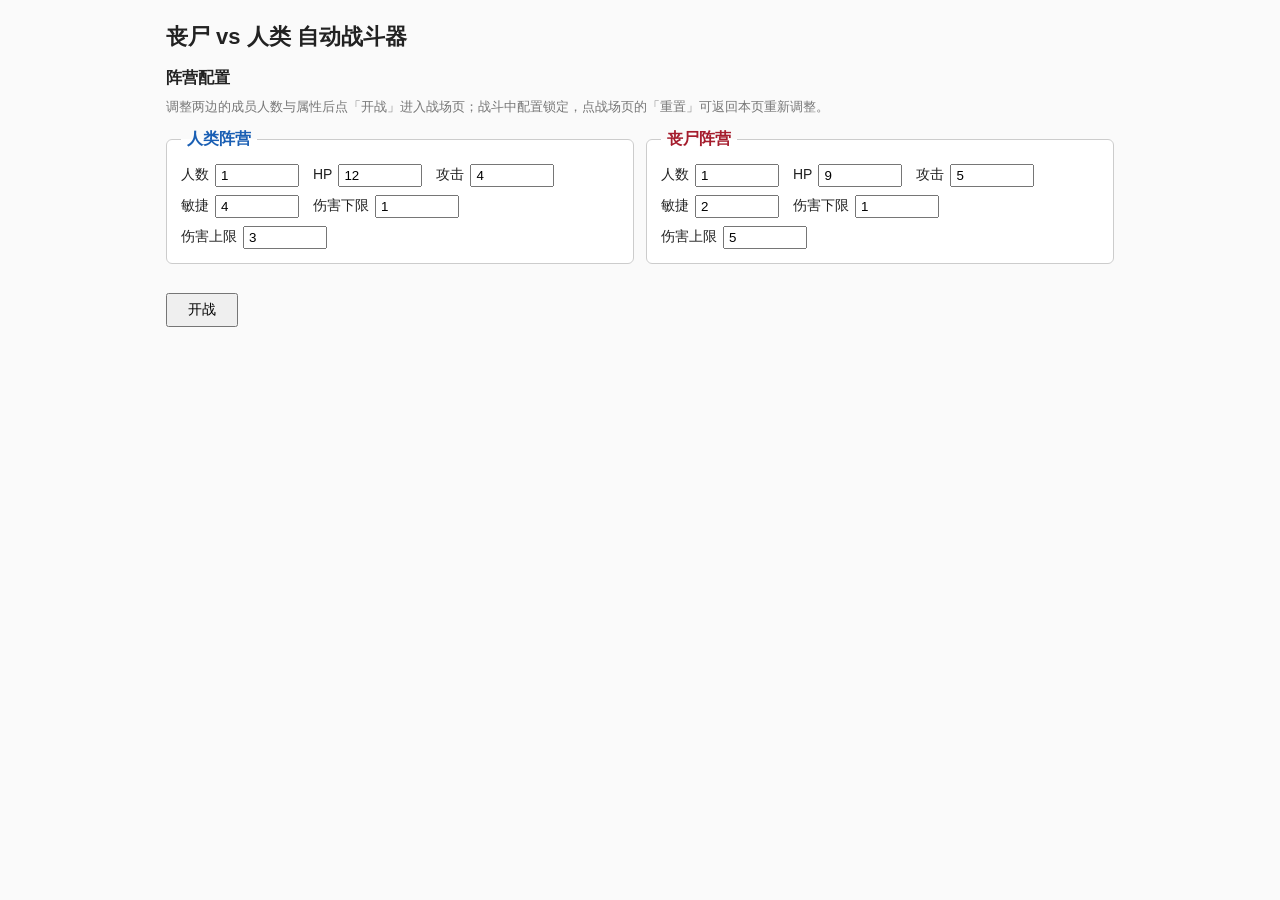
==== commit b8129676: "refactor: split single-file index.html into src/ modules Zero-behavior-change split per ADR 0002 and" ====
--- a/index.html
+++ b/index.html
@@ -1,138 +1,11 @@
 <!DOCTYPE html>
 <!--
 ======================================================================
- 丧尸 vs 人类 自动战斗器 —— 单文件游戏（GameEngine / GameUI API 文档）
+ 丧尸 vs 人类 自动战斗器
 ======================================================================
-■ 形態
-  * 戦闘エンジンは script#game-engine タグ内にあり、window.GameEngine
-    として公開する。DOM・UI・タイマーに一切依存しない純関数集合。
-  * state は JSON 化可能なプレーンデータのみで構成する。公開関数は入力を
-    破壊せず新しい state を返す（内部では作業コピーを書き替えるが、外部
-    から見れば純関数である）。log の各エントリ {type,text} は push 以後に
-    決して書き替えないため、連続する state 間で log 配列は浅いコピーとして
-    共有される（エントリ自体を外部から書き替えることは想定しない）。
-  * UI 層はその後の script タグ（id 無し）にあり、window.GameUI として公開
-    する。エンジンの呼び出しと DOM 描画だけを担う。
-
-■ 乱数の注入（GameEngine）
-  * d100 / d7 / ダメージ・目標選択のすべてのロールは最終引数 rng
-    （() => [0,1) の乱数）を経由する。省略した場合は Math.random を使う。
-  * GameEngine.createRng(seed) で mulberry32 ベースの再現可能な乱数源を
-    作れる（テスト・デバッグ用）。
-  * 戦闘の乱数は「1 本の乱数列」を順に消費する。したがって同一の rng を
-    与えた場合、次の 2 経路は最終 state（members / order / rolls / log すべて）
-    の JSON 比較で完全一致する（ADR 0001 の一貫性保証）：
-      (a) GameEngine.runBattle(config, rng)                       （整場一括結算）
-      (b) GameEngine.startBattle(config, rng) の後、
-          GameEngine.stepBattle(state, rng) を終局まで繰り返す     （逐次実行）
-    stepBattle は takeTurn と同一経路（同一の乱数消費・state 遷移）であり、
-    verify/engine.test.mjs の一致性断言で固定される。
-
-■ Node から利用する（テスト用）
-  * index.html から script#game-engine タグの中身を文字列として取り出し、
-    例えば vm.runInNewContext(src, { module: { exports: {} } }) のように
-    評価すると、module.exports から GameEngine を取得できる。
-    （window が無い環境では module.exports 側に公開するため。）
-  * UI 層は同じ要領で残りの script タグを評価すれば window.GameUI が
-    得られる。document は最小スタブでよく、GameUI の公開面は
-    実 DOM 無しで駆動できる（描画の目視検証はブラウザ E2E で行う）。
-
-■ GameEngine API 一覧
-  --- 定数・乱数・設定検査 ---
-  GameEngine.MAX_STEPS                  : 無限ループ防止のステップ上限。書き換え可（既定 100000）
-  GameEngine.DEFAULT_CONFIG             : 既定設定 { human: {...}, zombie: {...} }
-  GameEngine.FACTION_LABEL              : 陣営表示名 { human: '人类阵营', zombie: '丧尸阵营' }
-  GameEngine.NAME_PREFIX                : メンバー名の接頭辞 { human: '玩家', zombie: '丧尸' }
-  GameEngine.createRng(seed)            : () => [0,1) の種付き乱数源を返す
-  GameEngine.rollD(sides, rng?)         : 1..sides の整数
-  GameEngine.randInt(min, max, rng?)    : min..max の整数（両端を含む）
-  GameEngine.validateConfig(config)     : 設定検査。不備の簡体中文メッセージ配列（空配列なら正当）
-  --- state 生成と先攻決定 ---
-  GameEngine.createBattleState(config)  : 初期 state（未ダイス）を返す
-  GameEngine.rollInitiative(state, rng?): d100 で先攻順を決定する。同点者はその組だけで
-                                          重投を繰り返し（重投点は組内のみで比較し、
-                                          組内で順位が分かるまで）、過程をログに残す。
-                                          新しい state を返す
-  --- 整場一括結算（従来 API・そのまま維持） ---
-  GameEngine.takeTurn(state, rng?)      : 現在の行動者の行動を 1 回実行。新しい state を返す
-                                          （終局済み state を渡した場合は入力をそのまま返す）
-  GameEngine.runBattle(config, rng?)    : 設定検査 → state 生成 → 先攻決定 → 行動ループで
-                                          完走させ、最終 state を返す（不正設定は例外）
-  --- ステップ実行（逐行動リアルタイム演出用・ADR 0001） ---
-  GameEngine.startBattle(config, rng?)  : 設定検査 → state 生成 → 先攻決定までを行い、
-                                          開始 state を返す（runBattle の前半と同一経路。
-                                          不正設定は例外）
-  GameEngine.stepBattle(state, rng?)    : 行動を 1 つ実行し { state, event } を返す。
-                                          takeTurn と同一の乱数消費・state 遷移で、
-                                          event は演出用の観測データ（下記参照）。
-                                          終局済み state を渡した場合は
-                                          { state: 入力そのもの, event: null }（副作用なし）
-  GameEngine.getInitiativeOrder(state)  : 行動順（state.order）のコピー配列を返す
-  GameEngine.isBattleOver(state)        : 終局判定（state.finished の真偽値）
-  GameEngine.getResult(state)           : 終局スナップショット
-                                          { finished, winner, survivors:[{name,hp,maxHp}] }
-                                          （新しいプレーンオブジェクトを返す）
-
-■ stepBattle の event の形（演出用の観測データ。state 遷移には影響しない）
-  { kind: 'skip',   actor }                     : 倒地者の番。何も起きず順序だけ進む
-  { kind: 'none' }                              : 保険経路（通常発生しない）
-  { kind: 'fail',   actor, target, atkRoll, attack }
-  { kind: 'dodge',  actor, target, atkRoll, attack, dodgeRoll, agility }
-  { kind: 'hit',    actor, target, atkRoll, attack, dodgeRoll, agility,
-                    damage, hpBefore, hpAfter, downed }
-  { kind: 'forced-draw' }                       : MAX_STEPS 到達による強制終了
-  そのステップで終局した場合はさらに finished: true と
-  winner: 'human'|'zombie'|'draw' を付す。
-
-■ UI 層（window.GameUI）とスケジューラ注入
-  演出の待ち時間はすべて注入されたスケジューラを経由する。契約：
-    scheduler.setTimeout(fn, ms) → id : 後で fn を一度だけ呼ぶ
-    scheduler.clearTimeout(id)        : 未実行の fn をキャンセル（同期型は no-op でよい）
-    scheduler.clear()                 : （任意）未実行をすべて破棄
-    scheduler.pump(limit?)            : （任意・テスト用）溜まった fn を先頭から実行
-  * GameUI.createRealtimeScheduler() : window.setTimeout / clearTimeout の
-                                       実時間スケジューラ（既定）
-  * GameUI.createSyncScheduler()     : テスト用のポンプ式同期スケジューラ。
-                                       setTimeout は溜めるだけで実行せず、
-                                       pump(limit) で溜まった分を先頭から
-                                       順に実行する。clear() で未実行を全廃棄
-  * GameUI.useScheduler(sched)       : スケジューラ差し替え（戦闘開始前に呼ぶこと）
-  公開面（DOM 無しで駆動できる）：
-    GameUI.getScreen()                : 'config' | 'battle'
-    GameUI.getMode()                  : 'idle'（未開戦）| 'live'（演出中）| 'done'（終局表示）
-    GameUI.getSpeed() / setSpeed(key) : 'slow' | 'middle' | 'fast'（戦闘中でも切替可）
-    GameUI.startBattle(config, rng?)  : 設定検査 → 開戦 → 戦場画面へ。rng 省略時は
-                                        Math.random。演出中に呼ぶと例外、
-                                        不正設定は例外
-    GameUI.skipToResult()             : 演出中のみ有効。残り全ステップを同時通算し
-                                        その場で終局表示へ移る
-    GameUI.resetToConfig()            : 演出中断 → 配置画面へ（戦場・ログ・横幅を破棄、
-                                        設定入力のロック解除）
-    GameUI.clearLog()                 : ログ表示だけ消す（以後の追記は継続）
-    GameUI.getBattleState()           : 現 state の深いコピー（未開戦は null）
-    GameUI.getLogEntries()            : 表示対象ログ [{type,text}] のコピー
-    GameUI.SPEEDS                     : { slow:   { label: '慢', delay: 1600 },
-                                        middle: { label: '中', delay: 800 },
-                                        fast:   { label: '快', delay: 300 } }
-
-■ config / state の形
-  config = {
-    human:  { count, hp, attack, agility, dmgMin, dmgMax },
-    zombie: { count, hp, attack, agility, dmgMin, dmgMax }
-  }
-  state = {
-    members:  [ { name, faction: 'human'|'zombie', maxHp, hp, attack,
-                  agility, dmgMin, dmgMax, downed } ... ],
-    order:    [ メンバー名 ... ]（行動順。戦闘中は不変）,
-    rolls:    { メンバー名: d100 出目の履歴 [第1投, 重投1, ...] },
-    turnIndex, round, steps,
-    finished: boolean,
-    winner:   'human' | 'zombie' | 'draw' | null,
-    survivors:[ { name, hp, maxHp } ... ]（勝利側の生存者）,
-    log:      [ { type, text } ... ]（type: order-header / order / reroll /
-                                          round / action-fail / action-dodge /
-                                          action-hit / victory）
-  }
+構成: スタイル src/styles.css / エンジン src/engine.js / UI src/ui.js。
+GameEngine / GameUI の API ドキュメントは src/engine.js 冒頭の
+コメント塊を参照。
 ======================================================================
 -->
 <html lang="zh-CN">
@@ -140,151 +13,7 @@
 <meta charset="UTF-8">
 <meta name="viewport" content="width=device-width, initial-scale=1">
 <title>丧尸 vs 人类 自动战斗器</title>
-<style>
-  :root { color-scheme: light; }
-  * { box-sizing: border-box; }
-  body {
-    font-family: "Microsoft YaHei", "PingFang SC", "Segoe UI", sans-serif;
-    max-width: 980px;
-    margin: 0 auto;
-    padding: 16px;
-    color: #222;
-    background: #fafafa;
-    line-height: 1.55;
-  }
-  h1 { font-size: 22px; margin: 4px 0 12px; }
-  h2 { font-size: 16px; margin: 10px 0 6px; }
-  .hint { color: #777; font-size: 13px; margin: 2px 0 10px; }
-  .factions { display: flex; gap: 12px; flex-wrap: wrap; }
-  fieldset.faction {
-    flex: 1 1 340px;
-    border: 1px solid #ccc;
-    border-radius: 6px;
-    background: #fff;
-    padding: 6px 14px 12px;
-    margin: 0;
-  }
-  fieldset.faction.human legend { color: #1a5fb4; font-weight: bold; padding: 0 6px; }
-  fieldset.faction.zombie legend { color: #a51d2d; font-weight: bold; padding: 0 6px; }
-  .field { display: inline-flex; align-items: center; gap: 6px; margin: 6px 14px 2px 0; font-size: 14px; }
-  .field input { width: 84px; padding: 2px 4px; }
-  .error { color: #c01c28; font-size: 14px; min-height: 1.2em; margin: 8px 0 4px; }
-  .actions { margin: 4px 0 8px; }
-  button { padding: 6px 20px; font-size: 14px; cursor: pointer; }
-  button:disabled { cursor: not-allowed; opacity: 0.5; }
-  button.small { padding: 1px 10px; font-size: 12px; font-weight: normal; }
-
-  /* ---- 戦場ページ：操作バー ---------------------------------------- */
-  .battle-bar { display: flex; align-items: center; gap: 8px; margin: 2px 0 10px; flex-wrap: wrap; }
-  .bar-label { font-size: 14px; color: #555; }
-  .bar-gap { flex: 1 1 0; }
-  .speed-btn { padding: 4px 16px; }
-  .speed-btn.active { background: #1a5fb4; border-color: #1a5fb4; color: #fff; }
-
-  /* ---- 順序帯 -------------------------------------------------------- */
-  #order-strip {
-    display: flex; flex-wrap: wrap; gap: 6px;
-    padding: 8px; border: 1px solid #ccc; border-radius: 6px;
-    background: #fff; min-height: 56px;
-  }
-  .chip {
-    width: 62px; text-align: center;
-    border: 1px solid #ddd; border-radius: 6px; background: #fff;
-    padding: 4px 2px 2px; position: relative;
-    transition: transform .15s ease, border-color .15s ease,
-                background .15s ease, opacity .2s ease;
-  }
-  .chip-emoji { font-size: 20px; line-height: 1.2; }
-  .chip-name { font-size: 11px; color: #333; white-space: nowrap; overflow: hidden; text-overflow: ellipsis; }
-  .chip.active {
-    transform: scale(1.18);
-    border-color: #e8a33d; background: #fff7e0;
-    box-shadow: 0 0 8px rgba(232, 163, 61, .75);
-    z-index: 2;
-  }
-  .chip.downed { opacity: .45; filter: grayscale(1); }
-
-  /* ---- 戦場（左右対峙の折り返しグリッド） ---------------------------- */
-  #battlefield { display: flex; gap: 12px; align-items: flex-start; margin: 26px 0 14px; }
-  .side { flex: 1 1 0; min-width: 0; }
-  .side-label { font-weight: bold; font-size: 14px; margin-bottom: 8px; }
-  .side-label.human { color: #1a5fb4; }
-  .side-label.zombie { color: #a51d2d; text-align: right; }
-  .side-grid { display: flex; flex-wrap: wrap; gap: 8px; justify-content: flex-start; }
-  .zombie-side .side-grid { justify-content: flex-end; }
-  .vs-mark { align-self: center; font-weight: bold; color: #bbb; font-size: 15px; flex: 0 0 auto; }
-
-  /* ---- キャラカード（Emoji + 名前 + 血条） --------------------------- */
-  .unit-card {
-    width: 86px;
-    border: 1px solid #ccc; border-radius: 6px; background: #fff;
-    padding: 8px 4px 6px; text-align: center; position: relative;
-    transition: opacity .2s ease, border-color .2s ease, box-shadow .2s ease;
-  }
-  .unit-card.human { border-top: 3px solid #1a5fb4; }
-  .unit-card.zombie { border-top: 3px solid #a51d2d; }
-  .unit-card.current { border-color: #e8a33d; box-shadow: 0 0 6px rgba(232, 163, 61, .8); }
-  .unit-card.downed { opacity: .45; filter: grayscale(1); }
-  .unit-emoji { font-size: 26px; line-height: 1.2; }
-  .unit-name { font-size: 12px; color: #333; white-space: nowrap; overflow: hidden; text-overflow: ellipsis; }
-  .hp-bar { height: 8px; background: #e5e5e5; border-radius: 4px; overflow: hidden; margin-top: 5px; }
-  .hp-fill { height: 100%; width: 100%; background: #3fa34d; border-radius: 4px; transition: width .45s ease; }
-  .hp-num { font-size: 11px; color: #666; margin-top: 2px; font-family: Consolas, monospace; }
-
-  /* ---- 飘字（カード頭上に浮かんで消える） ---------------------------- */
-  .float-layer { position: absolute; left: 0; right: 0; top: -10px; height: 0; pointer-events: none; z-index: 5; }
-  .float-text {
-    position: absolute; left: 50%; top: 0; transform: translateX(-50%);
-    white-space: nowrap; font-weight: bold; font-size: 13px;
-    text-shadow: 0 0 3px #fff, 0 0 3px #fff;
-    animation: float-up .9s ease-out forwards;
-  }
-  .float-info { color: #333; }
-  .float-damage { color: #c01c28; font-size: 15px; }
-  @keyframes float-up {
-    from { opacity: 1; transform: translate(-50%, 0); }
-    to   { opacity: 0; transform: translate(-50%, -34px); }
-  }
-
-  /* ---- 被弾ライトアニメ（赤フラッシュ + 揺れ） ------------------------ */
-  .unit-card.hit-flash { animation: hit-flash .5s ease; }
-  @keyframes hit-flash {
-    0%   { background: #fff; }
-    25%  { background: #ffd2d2; transform: translateX(-3px); }
-    50%  { background: #ffb3b3; transform: translateX(3px); }
-    75%  { background: #ffd2d2; transform: translateX(-2px); }
-    100% { background: #fff; transform: none; }
-  }
-
-  /* ---- 終局バナー ---------------------------------------------------- */
-  #battle-banner {
-    border: 2px solid #1a7f37; background: #eaf6ee; border-radius: 6px;
-    padding: 10px 16px; margin: 12px 0; text-align: center;
-  }
-  #battle-banner.draw { border-color: #b26a00; background: #fff7e0; }
-  #banner-title { font-size: 18px; font-weight: bold; margin: 2px 0; }
-  .banner-body { white-space: pre-line; margin: 2px 0; font-size: 14px; font-family: inherit; }
-
-  /* ---- 戦闘ログ ------------------------------------------------------ */
-  .log {
-    font-family: Consolas, "Courier New", monospace;
-    font-size: 13px;
-    border: 1px solid #ccc;
-    background: #fff;
-    border-radius: 6px;
-    padding: 8px 12px;
-    max-height: 460px;
-    overflow-y: auto;
-  }
-  .log-round { font-weight: bold; color: #666; margin-top: 8px; }
-  .log-order-header { font-weight: bold; margin-top: 4px; }
-  .log-order { color: #333; }
-  .log-reroll { color: #b26a00; }
-  .log-action-fail { color: #9a9a9a; }
-  .log-action-dodge { color: #1c5d99; }
-  .log-action-hit { color: #222; }
-  .log-victory { font-weight: bold; color: #1a7f37; margin-top: 6px; }
-</style>
+<link rel="stylesheet" href="src/styles.css">
 </head>
 <body>
 <h1>丧尸 vs 人类 自动战斗器</h1>
@@ -331,1013 +60,7 @@
   <div id="battle-log" class="log"></div>
 </section>
 
-<script id="game-engine">
-/* =====================================================================
- * 戦闘エンジン（DOM 非依存の純関数集合）
- * API の詳細と Node からの取り出し方はファイル先頭のコメント塊を参照。
- * ===================================================================== */
-(function () {
-  'use strict';
-
-  // 仕様書のデフォルト値
-  var DEFAULT_CONFIG = {
-    human:  { count: 1, hp: 12, attack: 4, agility: 4, dmgMin: 1, dmgMax: 3 },
-    zombie: { count: 1, hp: 9, attack: 5, agility: 2, dmgMin: 1, dmgMax: 5 }
-  };
-
-  // 表示用ラベル（UI 文案は簡体中文）
-  var NAME_PREFIX = { human: '玩家', zombie: '丧尸' };
-  var FACTION_LABEL = { human: '人类阵营', zombie: '丧尸阵营' };
-
-  var api = {
-    // 無限ループ防止の安全上限（テストから差し替え可能）
-    MAX_STEPS: 100000,
-    DEFAULT_CONFIG: DEFAULT_CONFIG,
-    FACTION_LABEL: FACTION_LABEL,
-    NAME_PREFIX: NAME_PREFIX
-  };
-
-  // ---- 乱数 ----------------------------------------------------------
-
-  // 種付き乱数源（mulberry32）。テストでの再現用。
-  api.createRng = function (seed) {
-    var a = seed >>> 0;
-    return function () {
-      a |= 0;
-      a = (a + 0x6D2B79F5) | 0;
-      var t = Math.imul(a ^ (a >>> 15), 1 | a);
-      t = (t + Math.imul(t ^ (t >>> 7), 61 | t)) ^ t;
-      return ((t ^ (t >>> 14)) >>> 0) / 4294967296;
-    };
-  };
-
-  // rng 未指定なら Math.random を使う
-  function normRng(rng) {
-    return typeof rng === 'function' ? rng : Math.random;
-  }
-
-  // 1..sides の整数ダイス
-  api.rollD = function (sides, rng) {
-    return Math.floor(normRng(rng)() * sides) + 1;
-  };
-
-  // min..max の整数（両端を含む）
-  api.randInt = function (min, max, rng) {
-    return min + Math.floor(normRng(rng)() * (max - min + 1));
-  };
-
-  // ---- 設定検査 ------------------------------------------------------
-
-  // 数値 1 項分の整数・範囲検査
-  function checkInt(errors, label, name, value, min, max) {
-    if (typeof value !== 'number' || !isFinite(value) || Math.floor(value) !== value) {
-      errors.push(label + '的' + name + '必须是整数');
-      return;
-    }
-    if (value < min || value > max) {
-      errors.push(label + '的' + name + '必须在 ' + min + '～' + max + ' 之间');
-    }
-  }
-
-  // 設定を検査し、不備のメッセージ配列を返す（空配列なら正当）
-  api.validateConfig = function (config) {
-    var errors = [];
-    var factions = ['human', 'zombie'];
-    for (var i = 0; i < factions.length; i++) {
-      var f = factions[i];
-      var label = FACTION_LABEL[f];
-      var c = config ? config[f] : null;
-      if (!c || typeof c !== 'object') {
-        errors.push(label + '的配置缺失');
-        continue;
-      }
-      checkInt(errors, label, '人数', c.count, 1, 99);
-      checkInt(errors, label, 'HP', c.hp, 1, 9999);
-      checkInt(errors, label, '攻击', c.attack, 0, 99);
-      checkInt(errors, label, '敏捷', c.agility, 0, 99);
-      checkInt(errors, label, '伤害下限', c.dmgMin, 0, 9999);
-      checkInt(errors, label, '伤害上限', c.dmgMax, 0, 9999);
-      if (typeof c.dmgMin === 'number' && typeof c.dmgMax === 'number'
-          && isFinite(c.dmgMin) && isFinite(c.dmgMax) && c.dmgMin > c.dmgMax) {
-        errors.push(label + '的伤害下限不能大于伤害上限');
-      }
-    }
-    return errors;
-  };
-
-  // ---- state 生成 ----------------------------------------------------
-
-  // メンバー 1 人を生成する
-  function makeMember(faction, index, stats) {
-    return {
-      name: NAME_PREFIX[faction] + index,
-      faction: faction,
-      maxHp: stats.hp,
-      hp: stats.hp,
-      attack: stats.attack,
-      agility: stats.agility,
-      dmgMin: stats.dmgMin,
-      dmgMax: stats.dmgMax,
-      downed: false
-    };
-  }
-
-  // プレーンデータの複製（state は JSON 化可能なデータのみで構成する）
-  function clone(obj) {
-    if (typeof structuredClone === 'function') return structuredClone(obj);
-    return JSON.parse(JSON.stringify(obj));
-  }
-
-  // state の複製。log の各エントリは push 以後に決して書き替えないため、
-  // log 配列は浅いコピーで共有する（ステップ実行で毎歩 clone しても
-  // ログ長に比例した増幅が起きないようにするため。メンバー等は深い複製）。
-  function cloneState(s) {
-    return {
-      members: s.members.map(function (m) { return Object.assign({}, m); }),
-      order: s.order.slice(),
-      rolls: clone(s.rolls),
-      turnIndex: s.turnIndex,
-      round: s.round,
-      steps: s.steps,
-      finished: s.finished,
-      winner: s.winner,
-      survivors: s.survivors.map(function (m) { return Object.assign({}, m); }),
-      log: s.log.slice()
-    };
-  }
-
-  // 初期 state を生成する（config は書き換えない）
-  api.createBattleState = function (config) {
-    var members = [];
-    var i;
-    for (i = 1; i <= config.human.count; i++) members.push(makeMember('human', i, config.human));
-    for (i = 1; i <= config.zombie.count; i++) members.push(makeMember('zombie', i, config.zombie));
-    return {
-      members: members,   // 全メンバー（両陣営）
-      order: [],          // 行動順（メンバー名の配列、戦闘中不変）
-      rolls: {},          // メンバー名 → 先攻 d100 出目
-      turnIndex: 0,       // order 内の現在位置
-      round: 0,           // 現在のラウンド（rollInitiative で 1 になる）
-      steps: 0,           // 実行済みステップ数（安全上限カウンタ）
-      finished: false,
-      winner: null,       // 'human' | 'zombie' | 'draw' | null
-      survivors: [],      // 勝利側の生存者 [{name, hp, maxHp}]
-      log: []             // {type, text} の配列
-    };
-  };
-
-  // ---- 先攻順 --------------------------------------------------------
-
-  // 全員が d100 を 1 回ずつ振り、点数の大きい順に行動する。
-  // 同点者は「その組だけ」取り出して各自重投し、重投点は組内だけで比較する
-  //（組と外部との前后関係は元の点数で確定済み）。組内にまだ同点者がいれば、
-  // その者だけをさらに重投し、組内で完全に順位が分かるまで繰り返す。
-  // 最終順序は「各メンバーが得た点数列の辞書順降順」と一致する。
-  function cmpRollsDesc(a, b) {
-    var n = Math.min(a.length, b.length);
-    for (var i = 0; i < n; i++) {
-      if (a[i] !== b[i]) return b[i] - a[i];
-    }
-    return b.length - a.length; // 保険（通常はここへ到達しない）
-  }
-
-  api.rollInitiative = function (state, rng) {
-    var s = cloneState(state);
-    var r = normRng(rng);
-    var i;
-    // メンバー名 → ダイス履歴 [第1投, 重投1, ...]（末尾が現在の有効値）
-    var history = {};
-    var names = s.members.map(function (m) { return m.name; });
-    for (i = 0; i < names.length; i++) {
-      history[names[i]] = [api.rollD(100, r)];
-    }
-    var batches = 0;
-    // 同点グループの解消（group: 同じ有効値を持つメンバー名の配列）
-    function resolveGroup(group) {
-      if (group.length < 2) return;
-      batches++;
-      if (batches > 10000) {
-        // 公正な乱数では実質到達不能（悪意ある rng 注入などの保険）
-        throw new Error('先攻重投超过安全次数上限');
-      }
-      var anchor = history[group[0]][history[group[0]].length - 1];
-      group.forEach(function (n) { history[n].push(api.rollD(100, r)); });
-      s.log.push({
-        type: 'reroll',
-        text: '【先攻重投】' + group.join('、') + '（同为 ' + anchor + ' 点）重投 d100：'
-            + group.map(function (n) {
-                var h = history[n];
-                return n + '→' + h[h.length - 1];
-              }).join('、')
-      });
-      // 重投後にまだ同点が残れば、その者だけで再重投
-      var byValue = {};
-      group.forEach(function (n) {
-        var h = history[n];
-        var v = h[h.length - 1];
-        (byValue[v] = byValue[v] || []).push(n);
-      });
-      Object.keys(byValue)
-        .sort(function (a, b) { return b - a; })
-        .forEach(function (v) { resolveGroup(byValue[v]); });
-    }
-    // 第 1 投の点数でグループ化し、点数の大きい組から順に解消
-    var byFirst = {};
-    names.forEach(function (n) {
-      var v = history[n][0];
-      (byFirst[v] = byFirst[v] || []).push(n);
-    });
-    Object.keys(byFirst)
-      .sort(function (a, b) { return b - a; })
-      .forEach(function (v) { resolveGroup(byFirst[v]); });
-    // 辞書順降順で最終行動順を確定
-    names.sort(function (a, b) { return cmpRollsDesc(history[a], history[b]); });
-    s.order = names;
-    s.rolls = history;
-    s.round = 1;
-    s.turnIndex = 0;
-    s.log.push({ type: 'order-header', text: '【行动顺序】（d100 点数，从大到小）' });
-    for (i = 0; i < names.length; i++) {
-      s.log.push({
-        type: 'order',
-        text: (i + 1) + '. ' + names[i] + '（d100=' + history[names[i]].join('→') + '）'
-      });
-    }
-    s.log.push({ type: 'round', text: '── 第 1 轮 ──' });
-    return s;
-  };
-
-  // ---- ターン処理 ----------------------------------------------------
-
-  // 名前からメンバーを探す
-  function findMember(s, name) {
-    for (var i = 0; i < s.members.length; i++) {
-      if (s.members[i].name === name) return s.members[i];
-    }
-    return null;
-  }
-
-  // ターン位置を 1 つ進める。末尾に達したら次ラウンドの先頭へ戻し、区切り行を残す。
-  function advanceTurn(s) {
-    s.turnIndex++;
-    if (s.turnIndex >= s.order.length) {
-      s.turnIndex = 0;
-      s.round++;
-      s.log.push({ type: 'round', text: '── 第 ' + s.round + ' 轮 ──' });
-    }
-  }
-
-  // どちらか一方でも全滅していれば戦闘を終了させる
-  function checkBattleEnd(s) {
-    var alive = { human: false, zombie: false };
-    for (var i = 0; i < s.members.length; i++) {
-      var m = s.members[i];
-      if (!m.downed) alive[m.faction] = true;
-    }
-    if (alive.human && alive.zombie) return false;
-    s.finished = true;
-    s.winner = alive.human ? 'human' : (alive.zombie ? 'zombie' : 'draw');
-    if (s.winner === 'draw') {
-      s.survivors = [];
-      s.log.push({ type: 'victory', text: '战斗结束：平局。' });
-    } else {
-      s.survivors = s.members
-        .filter(function (m) { return m.faction === s.winner && !m.downed; })
-        .map(function (m) { return { name: m.name, hp: m.hp, maxHp: m.maxHp }; });
-      var names = s.survivors.map(function (m) {
-        return m.name + '（HP ' + m.hp + '/' + m.maxHp + '）';
-      }).join('、');
-      s.log.push({ type: 'victory', text: '战斗结束：' + FACTION_LABEL[s.winner] + '获胜！存活角色：' + names });
-    }
-    return true;
-  }
-
-  // 現在の行動者の 1 行動を実行する（s を直接書き換える内部用関数）。
-  // ev を渡した場合は演出用の観測データ（event）をここに記録する。
-  // ev は state 遷移・乱数消費に一切影響しない。
-  function stepMutate(s, rng, ev) {
-    s.steps++;
-    if (s.steps > api.MAX_STEPS) {
-      s.finished = true;
-      s.winner = 'draw';
-      s.survivors = [];
-      s.log.push({ type: 'victory', text: '已达 ' + api.MAX_STEPS + ' 步行动上限，强制结束：平局。' });
-      if (ev) ev.kind = 'forced-draw';
-      return;
-    }
-    var actorName = s.order[s.turnIndex];
-    var actor = findMember(s, actorName);
-    // 倒地している場合は何もせずスキップ（ログには残さない）
-    if (!actor || actor.downed) {
-      if (ev) { ev.kind = 'skip'; ev.actor = actorName; }
-      advanceTurn(s);
-      return;
-    }
-    // 対立陣営の未倒地メンバーから無作為に 1 人選ぶ
-    var enemyFaction = actor.faction === 'human' ? 'zombie' : 'human';
-    var targets = s.members.filter(function (m) {
-      return m.faction === enemyFaction && !m.downed;
-    });
-    if (targets.length === 0) {
-      // 通常起こらない（直前の行動後に終了判定済み）。保険として終了判定だけ行う。
-      if (ev) ev.kind = 'none';
-      checkBattleEnd(s);
-      return;
-    }
-    var target = targets[api.randInt(0, targets.length - 1, rng)];
-    var head = actor.name + ' → ' + target.name + '：';
-
-    // 1) 攻撃判定：d7 ＞ 自分の攻撃値 なら失敗
-    var atkRoll = api.rollD(7, rng);
-    if (atkRoll > actor.attack) {
-      s.log.push({
-        type: 'action-fail',
-        text: head + '攻击检定 d7=' + atkRoll + ' ＞ 攻击' + actor.attack + '，攻击失败'
-      });
-      if (ev) {
-        ev.kind = 'fail';
-        ev.actor = actor.name; ev.target = target.name;
-        ev.atkRoll = atkRoll; ev.attack = actor.attack;
-      }
-      advanceTurn(s);
-      return;
-    }
-
-    // 2) 回避判定：d7 ≤ 目標の敏捷 なら回避成功
-    var dodgeRoll = api.rollD(7, rng);
-    if (dodgeRoll <= target.agility) {
-      s.log.push({
-        type: 'action-dodge',
-        text: head + '攻击检定 d7=' + atkRoll + ' ≤ 攻击' + actor.attack
-            + '，命中；闪避检定 d7=' + dodgeRoll + ' ≤ 敏捷' + target.agility + '，闪避成功'
-      });
-      if (ev) {
-        ev.kind = 'dodge';
-        ev.actor = actor.name; ev.target = target.name;
-        ev.atkRoll = atkRoll; ev.attack = actor.attack;
-        ev.dodgeRoll = dodgeRoll; ev.agility = target.agility;
-      }
-      advanceTurn(s);
-      return;
-    }
-
-    // 3) ダメージ：自身の区間内の整数乱数
-    var dmg = api.randInt(actor.dmgMin, actor.dmgMax, rng);
-    var hpBefore = target.hp;
-    target.hp = Math.max(0, target.hp - dmg);
-    var text = head + '攻击检定 d7=' + atkRoll + ' ≤ 攻击' + actor.attack
-             + '，命中；闪避检定 d7=' + dodgeRoll + ' ＞ 敏捷' + target.agility
-             + '，未闪避；伤害 ' + dmg + '，' + target.name + ' 剩余 HP ' + target.hp;
-    if (target.hp <= 0) {
-      target.downed = true;
-      text += '，倒地！';
-    }
-    s.log.push({ type: 'action-hit', text: text });
-    if (ev) {
-      ev.kind = 'hit';
-      ev.actor = actor.name; ev.target = target.name;
-      ev.atkRoll = atkRoll; ev.attack = actor.attack;
-      ev.dodgeRoll = dodgeRoll; ev.agility = target.agility;
-      ev.damage = dmg; ev.hpBefore = hpBefore; ev.hpAfter = target.hp;
-      ev.downed = target.downed;
-    }
-
-    // 行動後に行終了判定（終わっていなければ次のターンへ）
-    if (!checkBattleEnd(s)) {
-      advanceTurn(s);
-    }
-  }
-
-  // 公開版：入力 state を破壊せず、新しい state を返す
-  api.takeTurn = function (state, rng) {
-    if (state.finished) return state;
-    var s = cloneState(state);
-    stepMutate(s, normRng(rng), null);
-    return s;
-  };
-
-  // 設定から戦闘を完走させる（不正設定は例外）
-  api.runBattle = function (config, rng) {
-    var errors = api.validateConfig(config);
-    if (errors.length > 0) throw new Error(errors.join('；'));
-    var r = normRng(rng);
-    var s = api.rollInitiative(api.createBattleState(config), r);
-    while (!s.finished) stepMutate(s, r);
-    return s;
-  };
-
-  // ---- ステップ実行 API（逐行動リアルタイム演出用・ADR 0001） --------
-  // runBattle / takeTurn と同一の内部経路を使うため、同一 rng なら
-  // 逐次実行と整場一括結算の結果は完全一致する（先頭コメント塊参照）。
-
-  // 設定検査 → 初期 state 生成 → 先攻決定 までを行い、開始 state を返す。
-  // runBattle の前半と完全に同じ経路（不正設定は例外）。
-  api.startBattle = function (config, rng) {
-    var errors = api.validateConfig(config);
-    if (errors.length > 0) throw new Error(errors.join('；'));
-    return api.rollInitiative(api.createBattleState(config), normRng(rng));
-  };
-
-  // ステップ実行版 takeTurn：1 行動を実行し { state, event } を返す。
-  // takeTurn と同一の乱数消費・state 遷移。event は観測専用。
-  // 終局済み state を渡した場合は何もせず { state: 入力, event: null } を返す。
-  api.stepBattle = function (state, rng) {
-    if (state.finished) return { state: state, event: null };
-    var s = cloneState(state);
-    var ev = {};
-    stepMutate(s, normRng(rng), ev);
-    if (s.finished) {
-      ev.finished = true;
-      ev.winner = s.winner;
-    }
-    return { state: s, event: ev };
-  };
-
-  // 行動順のコピーを返す（外部に state.order の生参照を見せないための補助）
-  api.getInitiativeOrder = function (state) {
-    return state.order.slice();
-  };
-
-  // 終局判定（真偽値化しただけの補助）
-  api.isBattleOver = function (state) {
-    return !!state.finished;
-  };
-
-  // 終局スナップショット：新しいプレーンオブジェクトを返す
-  api.getResult = function (state) {
-    return {
-      finished: !!state.finished,
-      winner: state.winner || null,
-      survivors: (state.survivors || []).map(function (m) {
-        return { name: m.name, hp: m.hp, maxHp: m.maxHp };
-      })
-    };
-  };
-
-  // ---- エクスポート --------------------------------------------------
-  if (typeof window !== 'undefined') {
-    window.GameEngine = api;
-  }
-  if (typeof module !== 'undefined' && module.exports) {
-    module.exports = api;
-  }
-  return api;
-})();
-</script>
-
-<script>
-/* =====================================================================
- * UI 層：GameEngine の呼び出しと DOM 描画だけを担う（エンジン側は
- * DOM に触れない）。演出の待ち時間はすべて注入されたスケジューラを
- * 経由する（既定は実時間、テストは GameUI.createSyncScheduler() で
- * ポンプ式同期スケジューラに差し替える）。
- * テスト用の公開面（GameUI）はファイル先頭のコメント塊を参照。
- * ===================================================================== */
-(function () {
-  'use strict';
-  var E = window.GameEngine;
-
-  function $(id) { return document.getElementById(id); }
-
-  // ---- 定数 ----------------------------------------------------------
-
-  // 設定フィールド定義（入力欄の生成と入力値の読み取りに使う）
-  var FIELDS = [
-    { key: 'count',   label: '人数',     min: 1,    max: 99 },
-    { key: 'hp',      label: 'HP',      min: 1,    max: 9999 },
-    { key: 'attack',  label: '攻击',    min: 0,    max: 99 },
-    { key: 'agility', label: '敏捷',    min: 0,    max: 99 },
-    { key: 'dmgMin',  label: '伤害下限', min: 0,    max: 9999 },
-    { key: 'dmgMax',  label: '伤害上限', min: 0,    max: 9999 }
-  ];
-  var FACTIONS = ['human', 'zombie'];
-
-  // Emoji 美術（人類 / 丧尸 / 倒地 / 勝者）
-  var UNIT_EMOJI = { human: '🧑', zombie: '🧟' };
-  var DOWNED_EMOJI = '💀';
-  var WIN_EMOJI = '🏆';
-
-  // 速度 3 段階（1 ステップあたりの演出待ち時間 ms）
-  var SPEEDS = {
-    slow:   { label: '慢', delay: 1600 },
-    middle: { label: '中', delay: 800 },
-    fast:   { label: '快', delay: 300 }
-  };
-  var SPEED_ORDER = ['slow', 'middle', 'fast'];
-
-  // ---- スケジューラ --------------------------------------------------
-  // 既定: 実時間。テストは createSyncScheduler()（ポンプ式）へ差し替える。
-  function createRealtimeScheduler() {
-    return {
-      setTimeout: function (fn, ms) { return window.setTimeout(fn, ms); },
-      clearTimeout: function (id) { window.clearTimeout(id); }
-    };
-  }
-  // 同期スケジューラ: setTimeout は溜めるだけで実行しない。pump(limit) で
-  // 溜まった分を先頭から実行する（再帰でなくループなので長い戦闘でも安全）。
-  // setTimeout は取り消し可能なトークンを返し、clearTimeout(id) でキューから
-  // 抜ける（速度切替時の張り直しが同期型でも正しく機能するように）。
-  function createSyncScheduler() {
-    var queue = [];
-    return {
-      setTimeout: function (fn) {
-        var token = { fn: fn };
-        queue.push(token);
-        return token;
-      },
-      clearTimeout: function (id) {
-        var idx = queue.indexOf(id);
-        if (idx >= 0) queue.splice(idx, 1);
-      },
-      pump: function (limit) {
-        var n = 0;
-        limit = (typeof limit === 'number') ? limit : Infinity;
-        while (queue.length > 0 && n < limit) {
-          var token = queue.shift();
-          n++;
-          token.fn();
-        }
-        return n;
-      },
-      clear: function () { var n = queue.length; queue.length = 0; return n; },
-      size: function () { return queue.length; }
-    };
-  }
-  var scheduler = createRealtimeScheduler();
-
-  // ---- UI 状態 -------------------------------------------------------
-  var screen = 'config';    // 'config' | 'battle'
-  var mode = 'idle';        // idle: 未開戦 / live: 演出中 / done: 終局表示中
-  var speedKey = 'middle';
-  var state = null;         // 現在のエンジン state（未開戦は null）
-  var rng = null;           // null なら Math.random（エンジン既定）
-  var battleGen = 0;        // 戦闘ごとの代号（開戦/リセットで++、过期回调の無効化）
-  var pendingTimer = null;  // 予約済みの次ステップ
-  var renderedLogCount = 0; // 画面に描画済みの log 先頭数（追記描画用）
-  var cardRefs = {};        // 名前 → { card, emoji, fill, hpText, float }
-  var chipRefs = {};        // 名前 → { chip, emoji }
-
-  // ---- 小道具 --------------------------------------------------------
-
-  function setConfigEnabled(enabled) {
-    FACTIONS.forEach(function (f) {
-      FIELDS.forEach(function (fd) {
-        $(f + '-' + fd.key).disabled = !enabled;
-      });
-    });
-    $('btn-start').disabled = !enabled;
-  }
-
-  function showScreen(name) {
-    screen = name;
-    $('config-screen').hidden = name !== 'config';
-    $('battle-screen').hidden = name !== 'battle';
-  }
-
-  // 名前から現在 state のメンバーを探す
-  function memberByName(name) {
-    if (!state) return null;
-    for (var i = 0; i < state.members.length; i++) {
-      if (state.members[i].name === name) return state.members[i];
-    }
-    return null;
-  }
-
-  // ---- 設定パネル ----------------------------------------------------
-
-  // 両陣営の設定入力欄を組み立てる
-  function buildConfigPanel() {
-    var wrap = $('faction-configs');
-    FACTIONS.forEach(function (f) {
-      var fs = document.createElement('fieldset');
-      fs.className = 'faction ' + f;
-      var legend = document.createElement('legend');
-      legend.textContent = E.FACTION_LABEL[f];
-      fs.appendChild(legend);
-      FIELDS.forEach(function (fd) {
-        var label = document.createElement('label');
-        label.className = 'field';
-        var name = document.createElement('span');
-        name.textContent = fd.label;
-        var input = document.createElement('input');
-        input.type = 'number';
-        input.id = f + '-' + fd.key;
-        input.min = String(fd.min);
-        input.max = String(fd.max);
-        input.step = '1';
-        input.value = String(E.DEFAULT_CONFIG[f][fd.key]);
-        label.appendChild(name);
-        label.appendChild(input);
-        fs.appendChild(label);
-      });
-      wrap.appendChild(fs);
-    });
-  }
-
-  // 入力欄から設定値を集める
-  function readConfig() {
-    var cfg = {};
-    FACTIONS.forEach(function (f) {
-      var c = {};
-      FIELDS.forEach(function (fd) {
-        c[fd.key] = Number($(f + '-' + fd.key).value);
-      });
-      cfg[f] = c;
-    });
-    return cfg;
-  }
-
-  // ---- 戦場の描画 ----------------------------------------------------
-
-  // キャラカードを一度だけ組み立てる（以後は updateCards で差し替え）
-  function buildCards() {
-    cardRefs = {};
-    var grids = { human: $('human-grid'), zombie: $('zombie-grid') };
-    grids.human.innerHTML = '';
-    grids.zombie.innerHTML = '';
-    for (var i = 0; i < state.members.length; i++) {
-      var m = state.members[i];
-      var card = document.createElement('div');
-      card.className = 'unit-card ' + m.faction;
-      card.id = 'card-' + m.name;
-      var emoji = document.createElement('div');
-      emoji.className = 'unit-emoji';
-      var name = document.createElement('div');
-      name.className = 'unit-name';
-      name.textContent = m.name;
-      var bar = document.createElement('div');
-      bar.className = 'hp-bar';
-      var fill = document.createElement('div');
-      fill.className = 'hp-fill';
-      bar.appendChild(fill);
-      var hpText = document.createElement('div');
-      hpText.className = 'hp-num';
-      var floatLayer = document.createElement('div');
-      floatLayer.className = 'float-layer';
-      card.appendChild(emoji);
-      card.appendChild(name);
-      card.appendChild(bar);
-      card.appendChild(hpText);
-      card.appendChild(floatLayer);
-      grids[m.faction].appendChild(card);
-      cardRefs[m.name] = { card: card, emoji: emoji, fill: fill, hpText: hpText, float: floatLayer };
-    }
-    updateCards();
-  }
-
-  // 現在 state に合わせてカード（Emoji・血条・倒地状態）を更新する
-  function updateCards() {
-    if (!state) return;
-    for (var i = 0; i < state.members.length; i++) {
-      var m = state.members[i];
-      var r = cardRefs[m.name];
-      if (!r) continue;
-      r.emoji.textContent = m.downed ? DOWNED_EMOJI : UNIT_EMOJI[m.faction];
-      r.hpText.textContent = m.hp + '/' + m.maxHp;
-      var pct = Math.max(0, Math.min(100, (m.hp / m.maxHp) * 100));
-      r.fill.style.width = pct + '%';
-      if (m.downed) r.card.classList.add('downed');
-      else r.card.classList.remove('downed');
-    }
-  }
-
-  // 順序帯のチップを一度だけ組み立てる
-  function buildStrip() {
-    chipRefs = {};
-    var strip = $('order-strip');
-    strip.innerHTML = '';
-    for (var i = 0; i < state.order.length; i++) {
-      var name = state.order[i];
-      var chip = document.createElement('div');
-      chip.className = 'chip';
-      chip.id = 'chip-' + name;
-      var emoji = document.createElement('div');
-      emoji.className = 'chip-emoji';
-      var nm = document.createElement('div');
-      nm.className = 'chip-name';
-      nm.textContent = name;
-      chip.appendChild(emoji);
-      chip.appendChild(nm);
-      strip.appendChild(chip);
-      chipRefs[name] = { chip: chip, emoji: emoji };
-    }
-  }
-
-  // 順序帯を更新する（activeName: 現在の行動者。null なら強調なし）
-  function updateStrip(activeName) {
-    if (!state) return;
-    for (var i = 0; i < state.order.length; i++) {
-      var name = state.order[i];
-      var r = chipRefs[name];
-      if (!r) continue;
-      var m = memberByName(name);
-      if (!m) continue;
-      r.emoji.textContent = m.downed ? DOWNED_EMOJI : UNIT_EMOJI[m.faction];
-      if (m.downed) r.chip.classList.add('downed');
-      else r.chip.classList.remove('downed');
-      if (name === activeName && !state.finished) r.chip.classList.add('active');
-      else r.chip.classList.remove('active');
-    }
-  }
-
-  // 現在の行動者を戦場カードの橙色枠でも示す（順序帯強調の同源マーカー）
-  function setCurrentMarker(name) {
-    for (var key in cardRefs) {
-      if (Object.prototype.hasOwnProperty.call(cardRefs, key)) {
-        var r = cardRefs[key];
-        if (key === name) r.card.classList.add('current');
-        else r.card.classList.remove('current');
-      }
-    }
-  }
-
-  // すべての飘字レイヤーを空にする（各ステップの描画前に呼ぶ。
-  // 計時器で個別削除せず、次のステップで置き換える方式）
-  function clearFloats() {
-    for (var key in cardRefs) {
-      if (Object.prototype.hasOwnProperty.call(cardRefs, key)) {
-        cardRefs[key].float.innerHTML = '';
-      }
-    }
-  }
-
-  // 名前のカード頭上に飘字を追加する
-  function floatOn(name, text, cls) {
-    var r = cardRefs[name];
-    if (!r) return;
-    var span = document.createElement('span');
-    span.className = 'float-text ' + cls;
-    span.textContent = text;
-    r.float.appendChild(span);
-  }
-
-  // 被弾カードに赤フラッシュ + 揺れのアニメをかける（再始動のため強制リフロー）
-  function flashCard(name) {
-    var r = cardRefs[name];
-    if (!r) return;
-    r.card.classList.remove('hit-flash');
-    void r.card.offsetWidth;
-    r.card.classList.add('hit-flash');
-  }
-
-  // ---- 戦闘ログ ------------------------------------------------------
-
-  // まだ描画していないログ行だけを追記し、最下部へ自動スクロールする
-  function appendLog() {
-    if (!state || renderedLogCount >= state.log.length) return;
-    var box = $('battle-log');
-    var frag = document.createDocumentFragment();
-    for (var i = renderedLogCount; i < state.log.length; i++) {
-      var e = state.log[i];
-      var div = document.createElement('div');
-      div.className = 'log-' + e.type;
-      div.textContent = e.text;
-      frag.appendChild(div);
-    }
-    renderedLogCount = state.log.length;
-    box.appendChild(frag);
-    box.scrollTop = box.scrollHeight;
-  }
-
-  // 一键清空：表示だけ消す。演出中なら以後の行動ログをそのまま追記し続ける
-  function clearLog() {
-    $('battle-log').innerHTML = '';
-    renderedLogCount = state ? state.log.length : 0;
-  }
-
-  // ---- 終局バナー ----------------------------------------------------
-
-  function renderBanner() {
-    var snap = E.getResult(state);
-    var title = $('banner-title');
-    var body = $('banner-body');
-    var banner = $('battle-banner');
-    if (snap.winner === 'draw') {
-      banner.className = 'draw';
-      title.textContent = WIN_EMOJI + ' 战斗结束：平局';
-      body.textContent = '达到行动步数上限，未分出胜负。';
-    } else {
-      banner.className = '';
-      title.textContent = WIN_EMOJI + ' 战斗结束 —— ' + E.FACTION_LABEL[snap.winner] + '获胜！';
-      var lines = snap.survivors.map(function (m) {
-        return m.name + '：剩余 HP ' + m.hp + '/' + m.maxHp;
-      });
-      body.textContent = lines.length > 0 ? lines.join('\n') : '（无存活角色）';
-    }
-    banner.hidden = false;
-  }
-
-  // ---- スケジューリング ----------------------------------------------
-
-  // 次ステップを予約する（gen で过期回调を無効化）
-  function scheduleNext(delay) {
-    var gen = battleGen;
-    pendingTimer = scheduler.setTimeout(function () {
-      pendingTimer = null;
-      if (gen === battleGen && mode === 'live') doStep();
-    }, delay);
-  }
-
-  // 予約済みの次ステップを取り消す（実時間: clearTimeout / 同期: clear）
-  function cancelPending() {
-    if (pendingTimer !== null) {
-      if (typeof scheduler.clearTimeout === 'function') scheduler.clearTimeout(pendingTimer);
-      pendingTimer = null;
-    }
-    if (typeof scheduler.clear === 'function') scheduler.clear();
-  }
-
-  // ---- 演出ループ ----------------------------------------------------
-
-  // 1 ステップ = エンジンの 1 行動をその場で結算し、その結果を演出する
-  function doStep() {
-    if (mode !== 'live' || !state) return;
-    var res = E.stepBattle(state, rng);
-    state = res.state;
-    if (!res.event) {
-      // 終局済み state を踏んだ場合の保険（通常到達しない）
-      finishBattle();
-      return;
-    }
-    applyEvent(res.event);
-    if (state.finished) {
-      finishBattle();
-    } else {
-      scheduleNext(SPEEDS[speedKey].delay);
-    }
-  }
-
-  // 1 ステップ分の結算結果を画面へ反映する（飄字・アニメ・血条・順序帯・ログ）
-  function applyEvent(ev) {
-    clearFloats();
-    updateCards();
-    var activeName = ev.actor || null;
-    updateStrip(activeName);
-    setCurrentMarker(activeName);
-    if (ev.kind === 'fail') {
-      floatOn(ev.actor, 'd7=' + ev.atkRoll + ' 攻击失手', 'float-info');
-    } else if (ev.kind === 'dodge') {
-      floatOn(ev.target, 'd7=' + ev.dodgeRoll + ' 闪避成功', 'float-info');
-    } else if (ev.kind === 'hit') {
-      floatOn(ev.actor, 'd7=' + ev.atkRoll + ' 命中', 'float-info');
-      floatOn(ev.target, '-' + ev.damage + (ev.downed ? ' 倒地' : ''), 'float-damage');
-      flashCard(ev.target);
-    }
-    appendLog();
-  }
-
-  // 終局表示へ移る（順序帯の強調を外し、横幅を出す）
-  function finishBattle() {
-    mode = 'done';
-    pendingTimer = null;
-    updateCards();
-    updateStrip(null);
-    setCurrentMarker(null);
-    clearFloats();
-    $('btn-skip').disabled = true;
-    appendLog();
-    renderBanner();
-  }
-
-  // ---- 公開操作 ------------------------------------------------------
-
-  // 開戦：検査 → エンジンで開始 state 生成 → 戦場画面へ → 最初のステップを予約
-  function startBattle(config, rngOpt) {
-    if (mode === 'live') throw new Error('演出进行中，请先重置再开战');
-    var errors = E.validateConfig(config);
-    if (errors.length > 0) throw new Error(errors.join('；'));
-    cancelPending();
-    battleGen++;
-    rng = (typeof rngOpt === 'function') ? rngOpt : null;
-    state = E.startBattle(config, rng);   // rng null → エンジン既定の Math.random
-    setConfigEnabled(false);              // 開戦後は配置をロック（画面遷移と二重の保険）
-    renderedLogCount = 0;
-    $('battle-log').innerHTML = '';
-    $('battle-banner').hidden = true;
-    $('btn-skip').disabled = false;
-    buildCards();
-    buildStrip();
-    showScreen('battle');
-    mode = 'live';
-    appendLog();
-    // 開戦直後は 1 拍置いてから最初の行動へ（阵容と順序帯を一望させる）
-    var firstName = state.order[state.turnIndex];
-    updateStrip(firstName);
-    setCurrentMarker(firstName);
-    scheduleNext(SPEEDS[speedKey].delay);
-  }
-
-  // 跳到结果：残り全ステップを同時通算して終局へ（同一乱数列なので
-  // そのまま見続けた場合と完全に同じ終局になる）
-  function skipToResult() {
-    if (mode !== 'live' || !state) return;
-    cancelPending();
-    battleGen++;
-    while (!state.finished) {
-      var res = E.stepBattle(state, rng);
-      state = res.state;
-    }
-    finishBattle();
-  }
-
-  // リセット：演出中断 → 配置画面へ（上一戦の战场・日志・横幅を破棄）
-  function resetToConfig() {
-    cancelPending();
-    battleGen++;
-    mode = 'idle';
-    state = null;
-    rng = null;
-    renderedLogCount = 0;
-    cardRefs = {};
-    chipRefs = {};
-    $('human-grid').innerHTML = '';
-    $('zombie-grid').innerHTML = '';
-    $('order-strip').innerHTML = '';
-    $('battle-log').innerHTML = '';
-    $('battle-banner').hidden = true;
-    $('banner-title').textContent = '';
-    $('banner-body').textContent = '';
-    $('config-error').textContent = '';
-    setConfigEnabled(true);
-    showScreen('config');
-  }
-
-  // 速度切替（戦闘中でも可）。予約済みの次ステップは新 delay で張り直す
-  function setSpeed(key) {
-    if (!SPEEDS[key]) return;
-    speedKey = key;
-    for (var i = 0; i < SPEED_ORDER.length; i++) {
-      var k = SPEED_ORDER[i];
-      $('speed-' + k).className = 'speed-btn' + (k === key ? ' active' : '');
-    }
-    if (mode === 'live' && pendingTimer !== null) {
-      if (typeof scheduler.clearTimeout === 'function') scheduler.clearTimeout(pendingTimer);
-      pendingTimer = null;
-      scheduleNext(SPEEDS[speedKey].delay);
-    }
-  }
-
-  // ---- ボタン --------------------------------------------------------
-
-  function onStart() {
-    var cfg = readConfig();
-    var errors = E.validateConfig(cfg);
-    if (errors.length > 0) {
-      $('config-error').textContent = '配置有误：' + errors.join('；');
-      return;
-    }
-    $('config-error').textContent = '';
-    try {
-      startBattle(cfg);                 // ロックは startBattle 内で行う
-    } catch (e) {
-      setConfigEnabled(true);
-      $('config-error').textContent = '配置有误：' + (e && e.message ? e.message : String(e));
-    }
-  }
-
-  // ---- 公開 API（window.GameUI） -------------------------------------
-
-  window.GameUI = {
-    SPEEDS: SPEEDS,
-    createRealtimeScheduler: createRealtimeScheduler,
-    createSyncScheduler: createSyncScheduler,
-    useScheduler: function (sched) {
-      if (!sched || typeof sched.setTimeout !== 'function') {
-        throw new Error('调度器必须提供 setTimeout(fn, ms)');
-      }
-      scheduler = sched;
-    },
-    getScheduler: function () { return scheduler; },
-    getScreen: function () { return screen; },
-    getMode: function () { return mode; },
-    getSpeed: function () { return speedKey; },
-    setSpeed: setSpeed,
-    startBattle: startBattle,
-    skipToResult: skipToResult,
-    resetToConfig: resetToConfig,
-    clearLog: clearLog,
-    getBattleState: function () {
-      return state ? JSON.parse(JSON.stringify(state)) : null;
-    },
-    getLogEntries: function () {
-      return state ? state.log.slice() : [];
-    }
-  };
-
-  // ---- 起動 ----------------------------------------------------------
-
-  buildConfigPanel();
-  showScreen('config');
-  setSpeed('middle');
-  // 速度 3 段ボタンの配線（実クリックでも GameUI.setSpeed と同じ経路を通る）
-  $('speed-slow').addEventListener('click', function () { setSpeed('slow'); });
-  $('speed-middle').addEventListener('click', function () { setSpeed('middle'); });
-  $('speed-fast').addEventListener('click', function () { setSpeed('fast'); });
-  $('btn-start').addEventListener('click', onStart);
-  $('btn-skip').addEventListener('click', skipToResult);
-  $('btn-reset').addEventListener('click', resetToConfig);
-  $('btn-clear-log').addEventListener('click', clearLog);
-})();
-</script>
+<script src="src/engine.js"></script>
+<script src="src/ui.js"></script>
 </body>
 </html>
--- a/src/styles.css
+++ b/src/styles.css
@@ -0,0 +1,143 @@
+  :root { color-scheme: light; }
+  * { box-sizing: border-box; }
+  body {
+    font-family: "Microsoft YaHei", "PingFang SC", "Segoe UI", sans-serif;
+    max-width: 980px;
+    margin: 0 auto;
+    padding: 16px;
+    color: #222;
+    background: #fafafa;
+    line-height: 1.55;
+  }
+  h1 { font-size: 22px; margin: 4px 0 12px; }
+  h2 { font-size: 16px; margin: 10px 0 6px; }
+  .hint { color: #777; font-size: 13px; margin: 2px 0 10px; }
+  .factions { display: flex; gap: 12px; flex-wrap: wrap; }
+  fieldset.faction {
+    flex: 1 1 340px;
+    border: 1px solid #ccc;
+    border-radius: 6px;
+    background: #fff;
+    padding: 6px 14px 12px;
+    margin: 0;
+  }
+  fieldset.faction.human legend { color: #1a5fb4; font-weight: bold; padding: 0 6px; }
+  fieldset.faction.zombie legend { color: #a51d2d; font-weight: bold; padding: 0 6px; }
+  .field { display: inline-flex; align-items: center; gap: 6px; margin: 6px 14px 2px 0; font-size: 14px; }
+  .field input { width: 84px; padding: 2px 4px; }
+  .error { color: #c01c28; font-size: 14px; min-height: 1.2em; margin: 8px 0 4px; }
+  .actions { margin: 4px 0 8px; }
+  button { padding: 6px 20px; font-size: 14px; cursor: pointer; }
+  button:disabled { cursor: not-allowed; opacity: 0.5; }
+  button.small { padding: 1px 10px; font-size: 12px; font-weight: normal; }
+
+  /* ---- 戦場ページ：操作バー ---------------------------------------- */
+  .battle-bar { display: flex; align-items: center; gap: 8px; margin: 2px 0 10px; flex-wrap: wrap; }
+  .bar-label { font-size: 14px; color: #555; }
+  .bar-gap { flex: 1 1 0; }
+  .speed-btn { padding: 4px 16px; }
+  .speed-btn.active { background: #1a5fb4; border-color: #1a5fb4; color: #fff; }
+
+  /* ---- 順序帯 -------------------------------------------------------- */
+  #order-strip {
+    display: flex; flex-wrap: wrap; gap: 6px;
+    padding: 8px; border: 1px solid #ccc; border-radius: 6px;
+    background: #fff; min-height: 56px;
+  }
+  .chip {
+    width: 62px; text-align: center;
+    border: 1px solid #ddd; border-radius: 6px; background: #fff;
+    padding: 4px 2px 2px; position: relative;
+    transition: transform .15s ease, border-color .15s ease,
+                background .15s ease, opacity .2s ease;
+  }
+  .chip-emoji { font-size: 20px; line-height: 1.2; }
+  .chip-name { font-size: 11px; color: #333; white-space: nowrap; overflow: hidden; text-overflow: ellipsis; }
+  .chip.active {
+    transform: scale(1.18);
+    border-color: #e8a33d; background: #fff7e0;
+    box-shadow: 0 0 8px rgba(232, 163, 61, .75);
+    z-index: 2;
+  }
+  .chip.downed { opacity: .45; filter: grayscale(1); }
+
+  /* ---- 戦場（左右対峙の折り返しグリッド） ---------------------------- */
+  #battlefield { display: flex; gap: 12px; align-items: flex-start; margin: 26px 0 14px; }
+  .side { flex: 1 1 0; min-width: 0; }
+  .side-label { font-weight: bold; font-size: 14px; margin-bottom: 8px; }
+  .side-label.human { color: #1a5fb4; }
+  .side-label.zombie { color: #a51d2d; text-align: right; }
+  .side-grid { display: flex; flex-wrap: wrap; gap: 8px; justify-content: flex-start; }
+  .zombie-side .side-grid { justify-content: flex-end; }
+  .vs-mark { align-self: center; font-weight: bold; color: #bbb; font-size: 15px; flex: 0 0 auto; }
+
+  /* ---- キャラカード（Emoji + 名前 + 血条） --------------------------- */
+  .unit-card {
+    width: 86px;
+    border: 1px solid #ccc; border-radius: 6px; background: #fff;
+    padding: 8px 4px 6px; text-align: center; position: relative;
+    transition: opacity .2s ease, border-color .2s ease, box-shadow .2s ease;
+  }
+  .unit-card.human { border-top: 3px solid #1a5fb4; }
+  .unit-card.zombie { border-top: 3px solid #a51d2d; }
+  .unit-card.current { border-color: #e8a33d; box-shadow: 0 0 6px rgba(232, 163, 61, .8); }
+  .unit-card.downed { opacity: .45; filter: grayscale(1); }
+  .unit-emoji { font-size: 26px; line-height: 1.2; }
+  .unit-name { font-size: 12px; color: #333; white-space: nowrap; overflow: hidden; text-overflow: ellipsis; }
+  .hp-bar { height: 8px; background: #e5e5e5; border-radius: 4px; overflow: hidden; margin-top: 5px; }
+  .hp-fill { height: 100%; width: 100%; background: #3fa34d; border-radius: 4px; transition: width .45s ease; }
+  .hp-num { font-size: 11px; color: #666; margin-top: 2px; font-family: Consolas, monospace; }
+
+  /* ---- 飘字（カード頭上に浮かんで消える） ---------------------------- */
+  .float-layer { position: absolute; left: 0; right: 0; top: -10px; height: 0; pointer-events: none; z-index: 5; }
+  .float-text {
+    position: absolute; left: 50%; top: 0; transform: translateX(-50%);
+    white-space: nowrap; font-weight: bold; font-size: 13px;
+    text-shadow: 0 0 3px #fff, 0 0 3px #fff;
+    animation: float-up .9s ease-out forwards;
+  }
+  .float-info { color: #333; }
+  .float-damage { color: #c01c28; font-size: 15px; }
+  @keyframes float-up {
+    from { opacity: 1; transform: translate(-50%, 0); }
+    to   { opacity: 0; transform: translate(-50%, -34px); }
+  }
+
+  /* ---- 被弾ライトアニメ（赤フラッシュ + 揺れ） ------------------------ */
+  .unit-card.hit-flash { animation: hit-flash .5s ease; }
+  @keyframes hit-flash {
+    0%   { background: #fff; }
+    25%  { background: #ffd2d2; transform: translateX(-3px); }
+    50%  { background: #ffb3b3; transform: translateX(3px); }
+    75%  { background: #ffd2d2; transform: translateX(-2px); }
+    100% { background: #fff; transform: none; }
+  }
+
+  /* ---- 終局バナー ---------------------------------------------------- */
+  #battle-banner {
+    border: 2px solid #1a7f37; background: #eaf6ee; border-radius: 6px;
+    padding: 10px 16px; margin: 12px 0; text-align: center;
+  }
+  #battle-banner.draw { border-color: #b26a00; background: #fff7e0; }
+  #banner-title { font-size: 18px; font-weight: bold; margin: 2px 0; }
+  .banner-body { white-space: pre-line; margin: 2px 0; font-size: 14px; font-family: inherit; }
+
+  /* ---- 戦闘ログ ------------------------------------------------------ */
+  .log {
+    font-family: Consolas, "Courier New", monospace;
+    font-size: 13px;
+    border: 1px solid #ccc;
+    background: #fff;
+    border-radius: 6px;
+    padding: 8px 12px;
+    max-height: 460px;
+    overflow-y: auto;
+  }
+  .log-round { font-weight: bold; color: #666; margin-top: 8px; }
+  .log-order-header { font-weight: bold; margin-top: 4px; }
+  .log-order { color: #333; }
+  .log-reroll { color: #b26a00; }
+  .log-action-fail { color: #9a9a9a; }
+  .log-action-dodge { color: #1c5d99; }
+  .log-action-hit { color: #222; }
+  .log-victory { font-weight: bold; color: #1a7f37; margin-top: 6px; }
